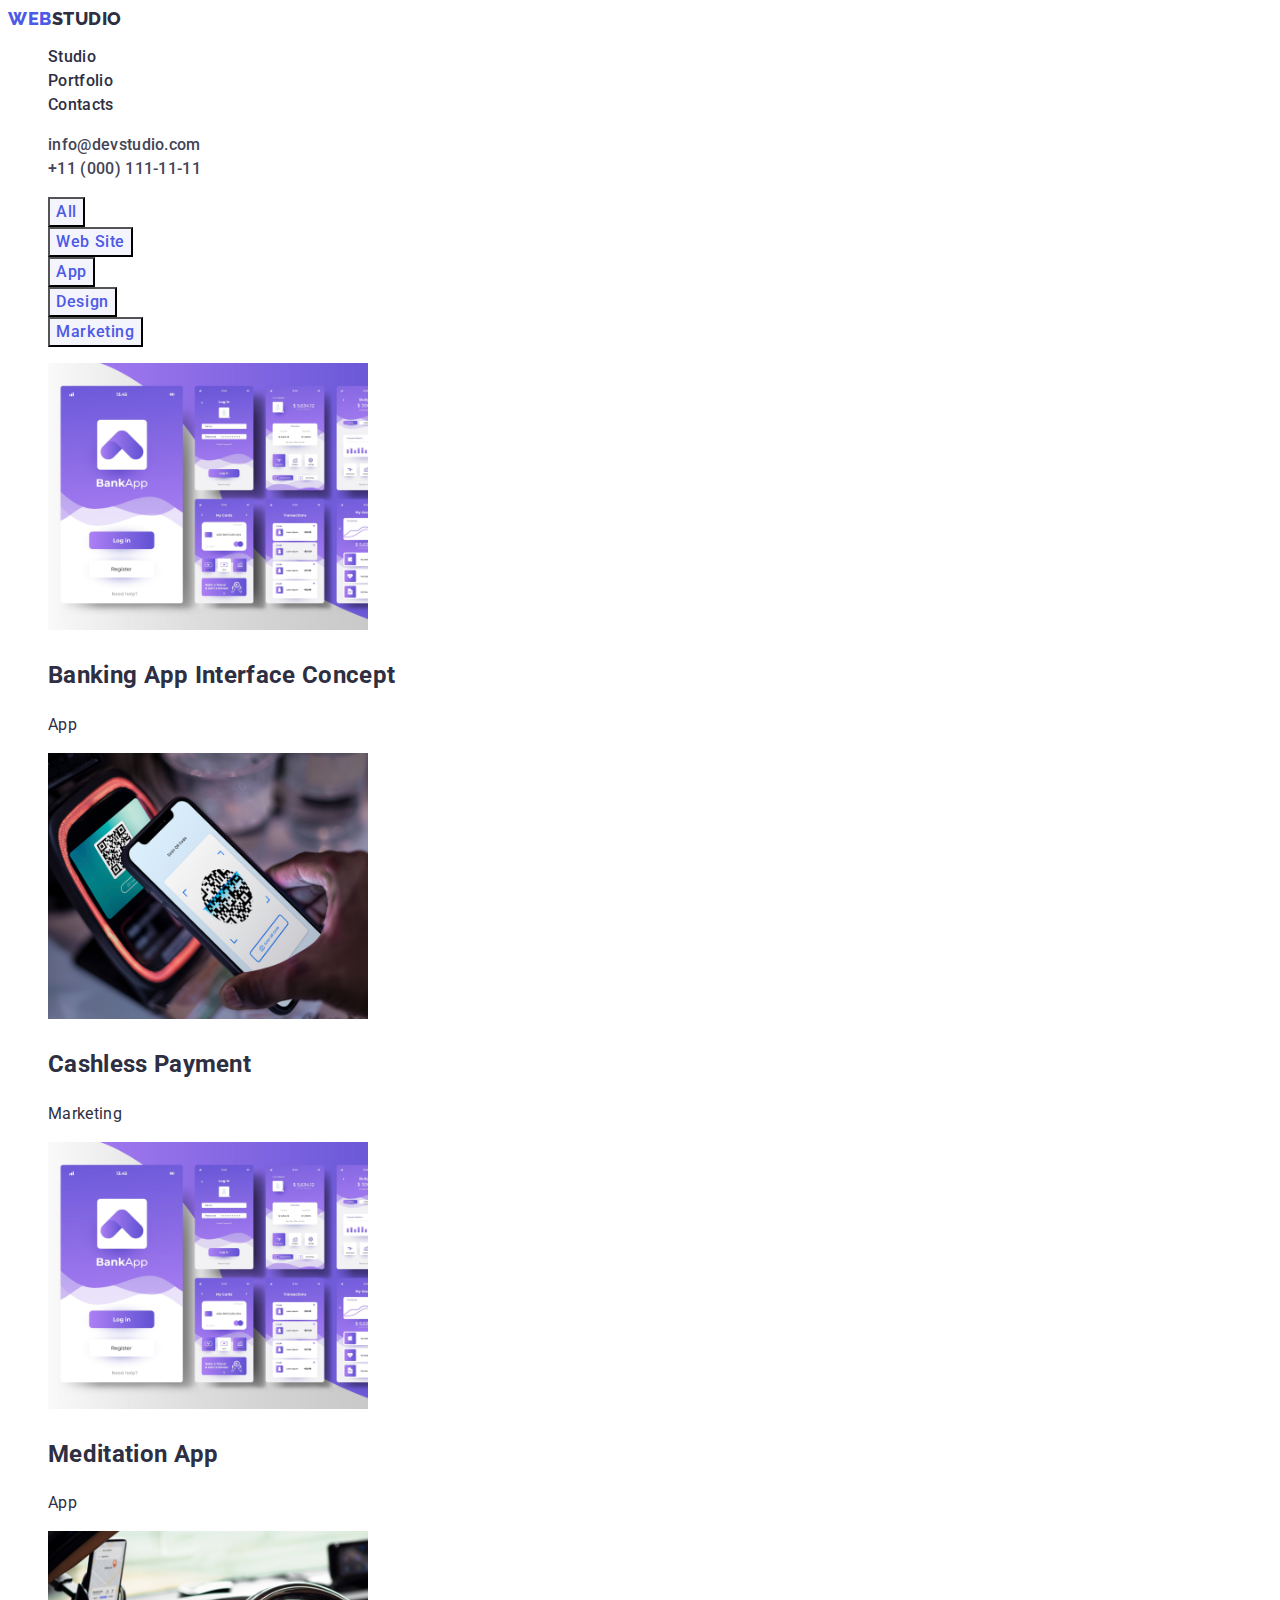
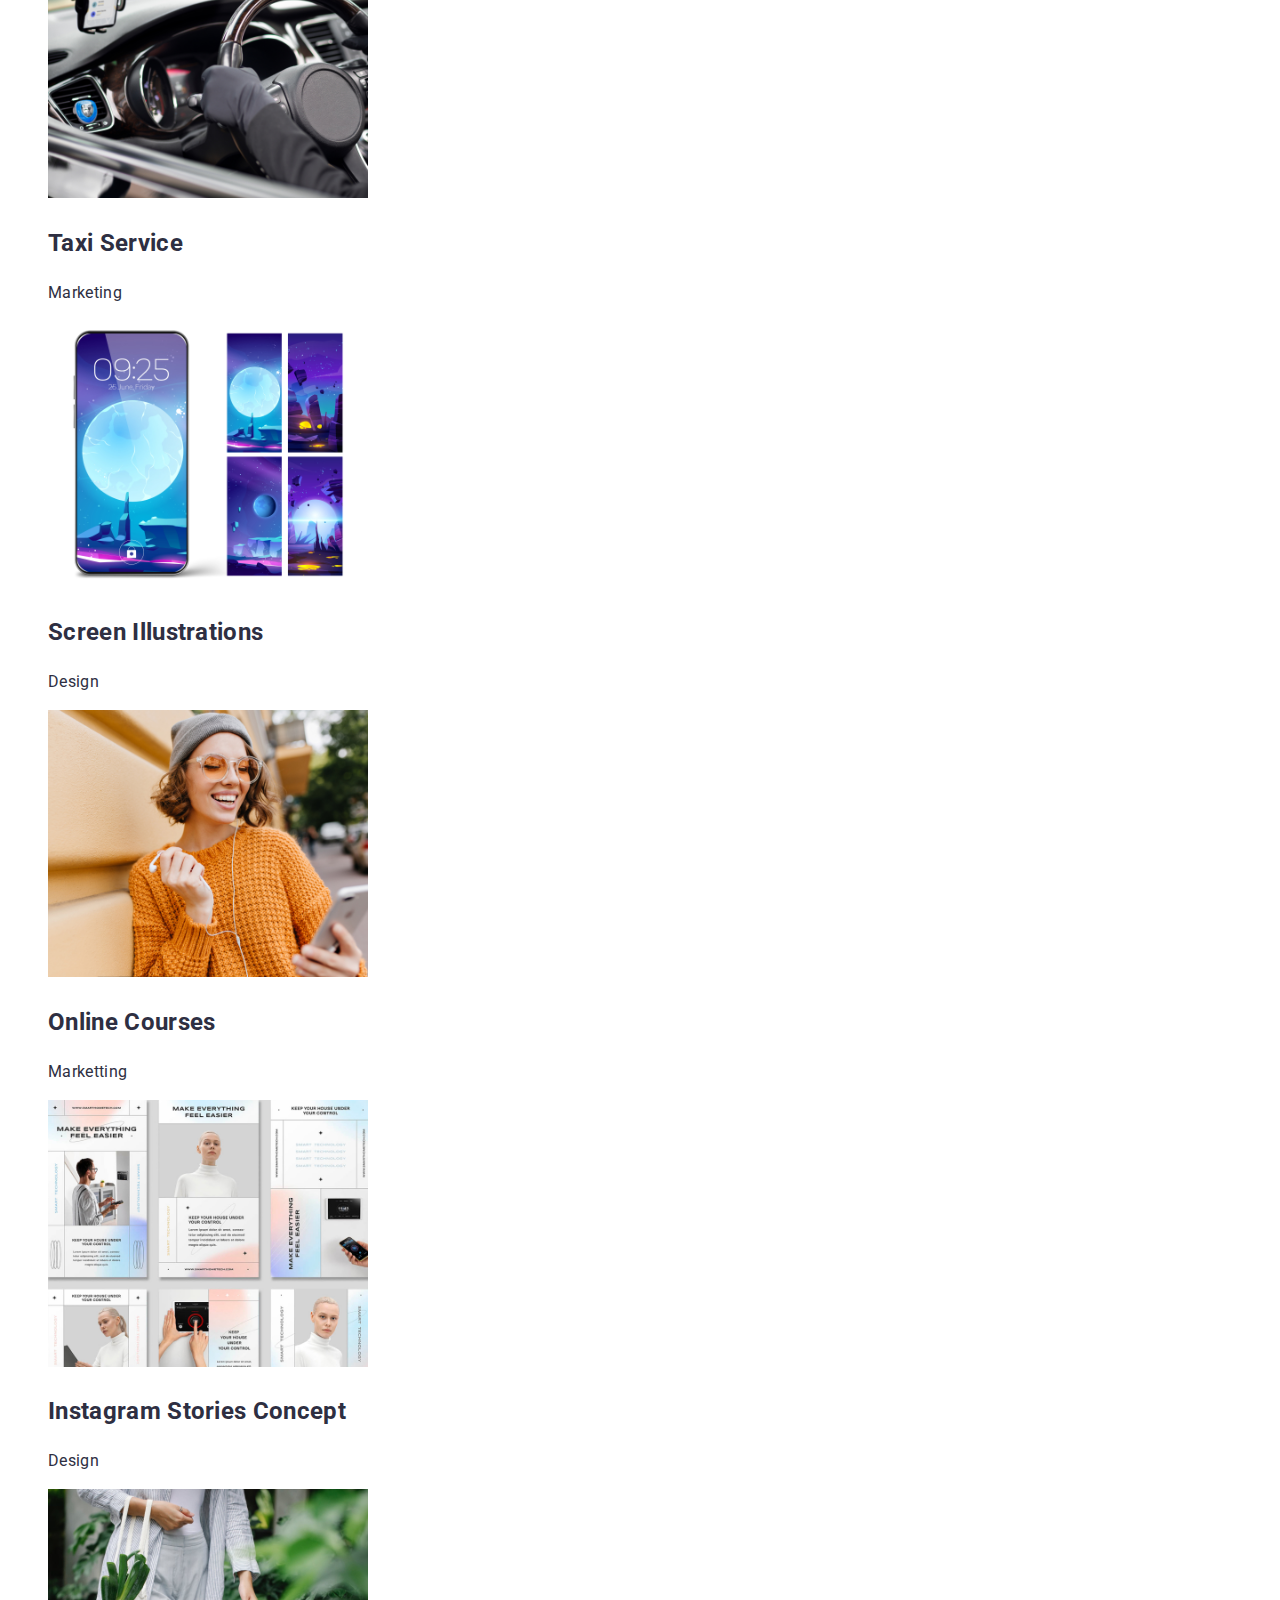
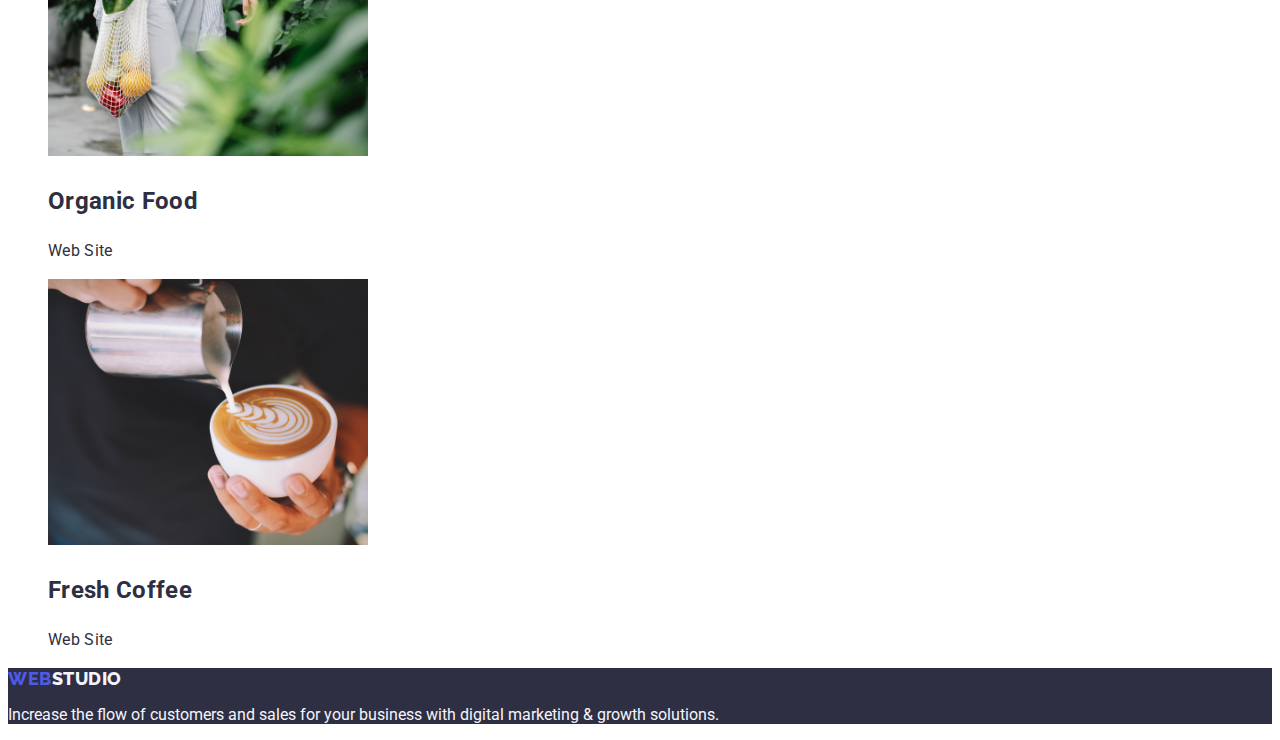
==== portfolio.html @ 6a1bcd20 "release 1.5" ====
<!DOCTYPE html>
<html lang="en">
  <head>
    <meta charset="UTF-8" />
    <meta http-equiv="X-UA-Compatible" content="IE=edge" />
    <meta name="viewport" content="width=device-width, initial-scale=1.0" />
    <title>Document</title>
    <link rel="preconnect" href="https://fonts.googleapis.com" />
    <link rel="preconnect" href="https://fonts.gstatic.com" crossorigin />
    <link
      href="https://fonts.googleapis.com/css2?family=Raleway:wght@400;500;700;800;900&family=Roboto:wght@400;500;700;900&display=swap"
      rel="stylesheet"
    />
    <link rel="stylesheet" href="./css/styles.css" />
    <!-- Header  -->
  </head>
  <body class="page">
    <header class="header">
      <!-- Navigation -->
      <nav>
        <a href="./index.html" class="link"
          >Web<span class="log-span">Studio</span></a
        >
        <ul class="list">
          <li><a href="./index.html" class="link">Studio</a></li>
          <li>
            <a href="./portfolio.html" class="link">Portfolio</a>
          </li>
          <li>
            <a href="" class="link">Contacts</a>
          </li>
        </ul>
      </nav>
      <address class="contacts">
        <ul class="list">
          <li>
            <a href="mailto:info@devstudio.com" class="link"
              >info@devstudio.com</a
            >
          </li>
          <li>
            <a href="tel:+110001111111" class="link">+11 (000) 111-11-11</a>
          </li>
        </ul>
      </address>
    </header>

    <!-- Main  -->

    <main>
      <section>
        <!-- Filters -->
        <h1 hidden>Textarea</h1>
        <ul class="list">
          <li><button type="button">All</button></li>
          <li><button type="button">Web Site</button></li>
          <li><button type="button">App</button></li>
          <li><button type="button">Design</button></li>
          <li><button type="button">Marketing</button></li>
        </ul>

        <!-- Portfolio Project list -->

        <ul class="list">
          <li class="link">
            <img
              src="./images/portfolio(1).jpg"
              alt="Banking app"
              width="320"
            />
            <h2 class="portfolio-title">Banking App Interface Concept</h2>
            <p class="portfolio-description">App</p>
          </li>
          <li class="link">
            <img
              src="./images/portfolio(2).jpg"
              alt="Phone payment"
              width="320"
            />
            <h2 class="portfolio-title">Cashless Payment</h2>
            <p class="portfolio-description">Marketing</p>
          </li>
          <li class="link">
            <img
              src="./images/portfolio(3).jpg"
              alt="Meditation app"
              width="320"
            />
            <h2 class="portfolio-title">Meditation App</h2>
            <p class="portfolio-description">App</p>
          </li>
          <li class="link">
            <img
              src="./images/portfolio(4).jpg"
              alt="Man work on Taxi"
              width="320"
            />
            <h2 class="portfolio-title">Taxi Service</h2>
            <p class="portfolio-description">Marketing</p>
          </li>
          <li class="link">
            <img
              src="./images/portfolio(5).jpg"
              alt="Screen Illustrations"
              width="320"
            />
            <h2 class="portfolio-title">Screen Illustrations</h2>
            <p class="portfolio-description">Design</p>
          </li>
          <li class="link">
            <img
              src="./images/portfolio(6).jpg"
              alt="Short haired lady standing with phone"
              width="320"
            />
            <h2 class="portfolio-title">Online Courses</h2>
            <p class="portfolio-description">Marketting</p>
          </li>
          <li class="link">
            <img
              src="./images/portfolio(7).jpg"
              alt="Design of Instagram posts"
              width="320"
            />
            <h2 class="portfolio-title">Instagram Stories Concept</h2>
            <p class="portfolio-description">Design</p>
          </li>
          <li class="link">
            <img
              src="./images/portfolio(8).jpg"
              alt="Women with fruits and vegetables"
              width="320"
            />
            <h2 class="portfolio-title">Organic Food</h2>
            <p class="portfolio-description">Web Site</p>
          </li>
          <li class="link">
            <img
              src="./images/portfolio(9).jpg"
              alt="Cute painting on coffe"
              width="320"
            />
            <h2 class="portfolio-title">Fresh Coffee</h2>
            <p class="portfolio-description">Web Site</p>
          </li>
        </ul>
      </section>
    </main>
    <!-- Footer  -->

    <footer class="footer">
      <a href="./index.html" class="link"
        >Web<span class="log-span">Studio</span></a
      >
      <p class="footer description">
        Increase the flow of customers and sales for your business with digital
        marketing & growth solutions.
      </p>
    </footer>
  </body>
</html>
---- css/styles.css ----
.page {
  font-family: "Roboto", sans-serif;
  color: #434455;
  background-color: #ffffff;
}

/* Logotype */
.header nav > a {
  font-family: "Raleway", sans-serif;
  font-style: normal;
  font-weight: 800;
  font-size: 18px;
  line-height: 1.17;
  letter-spacing: 0.03em;
  text-transform: uppercase;
  color: #4d5ae5;
}
.header nav > a > span {
  color: #2e2f42;
}

.link {
  text-decoration: none;
  font-weight: 500;
  font-size: 16px;
  line-height: 1.5;
  letter-spacing: 0.02em;
  color: #2e2f42;
}

.link:hover {
  color: #404bbf;
}
.link:focus {
  color: #404bbf;
}
.list {
  list-style: none;
}

.contacts {
  font-style: normal;
}
.contacts ul li a {
  color: #434455;
}
/* Section 1 */
.section-one {
  background-color: #2e2f42;
}
.header-one {
  font-size: 56px;
  line-height: 1.07;
  text-align: center;
  letter-spacing: 0.02em;
  color: #ffffff;
}
.butt {
  background-color: #4d5ae5;
  font-family: "Roboto", sans-serif;
  font-weight: 500;
  font-size: 16px;
  line-height: 1.5;
  letter-spacing: 0.04em;
  color: #ffffff;
  cursor: pointer;
}
.butt:hover {
  background-color: #404bbf;
}
.butt:focus {
  background-color: #404bbf;
}
/* Section 2 */
.title-list {
}
.title-item {
  font-weight: 500;
  font-size: 20px;
  line-height: 1.2;
  letter-spacing: 0.02em;
  color: #2e2f42;
}
.list-item {
}
.item-text {
  line-height: 1.5;
  letter-spacing: 0.02em;
}
/* Section 3 */
.title {
  font-size: 36px;
  line-height: 1.11;
  text-align: center;
  letter-spacing: 0.02em;
  text-transform: capitalize;
  color: #2e2f42;
}
/* Section 4 */
.teammates {
  background-color: #f4f4fd;
}
.team-list {
  background-color: #ffffff;
}
/* Portfolio */
.project-title {
  font-family: "Roboto" sans-serif;
  font-style: normal;
  font-weight: 500;
  font-size: 20px;
  line-height: 1.2;
}
.portfolio-description {
  font-family: "Roboto" sans-serif;
  font-style: normal;
  font-weight: 400;
  font-size: 16px;
  line-height: 1.5;
  letter-spacing: 0.02em;
}
/* Footer */
.footer {
  background-color: #2e2f42;
}
.footer a {
  font-family: "Raleway", sans-serif;
  font-style: normal;
  font-weight: 800;
  font-size: 18px;
  line-height: 1.17;
  letter-spacing: 0.03em;
  text-transform: uppercase;
  color: #4d5ae5;
}
.footer span {
  color: #f4f4fd;
}
.footer p {
  color: #f4f4fd;
}
.footer-decription {
  line-height: 1.5;
  letter-spacing: 0.02em;
}
.list button {
  font-family: "Roboto", sans-serif;
  font-weight: 500;
  font-size: 16px;
  line-height: 1.5;
  letter-spacing: 0.04em;
  color: #4d5ae5;
  background-color: #f4f4fd;
}
.button {
}
.list button:hover {
  color: #ffffff;
  background-color: #404bbf;
}
.list button:focus {
  color: #ffffff;
  background-color: #404bbf;
  cursor: pointer;
}
:root {
  font-family: "Roboto", sans-serif;
}
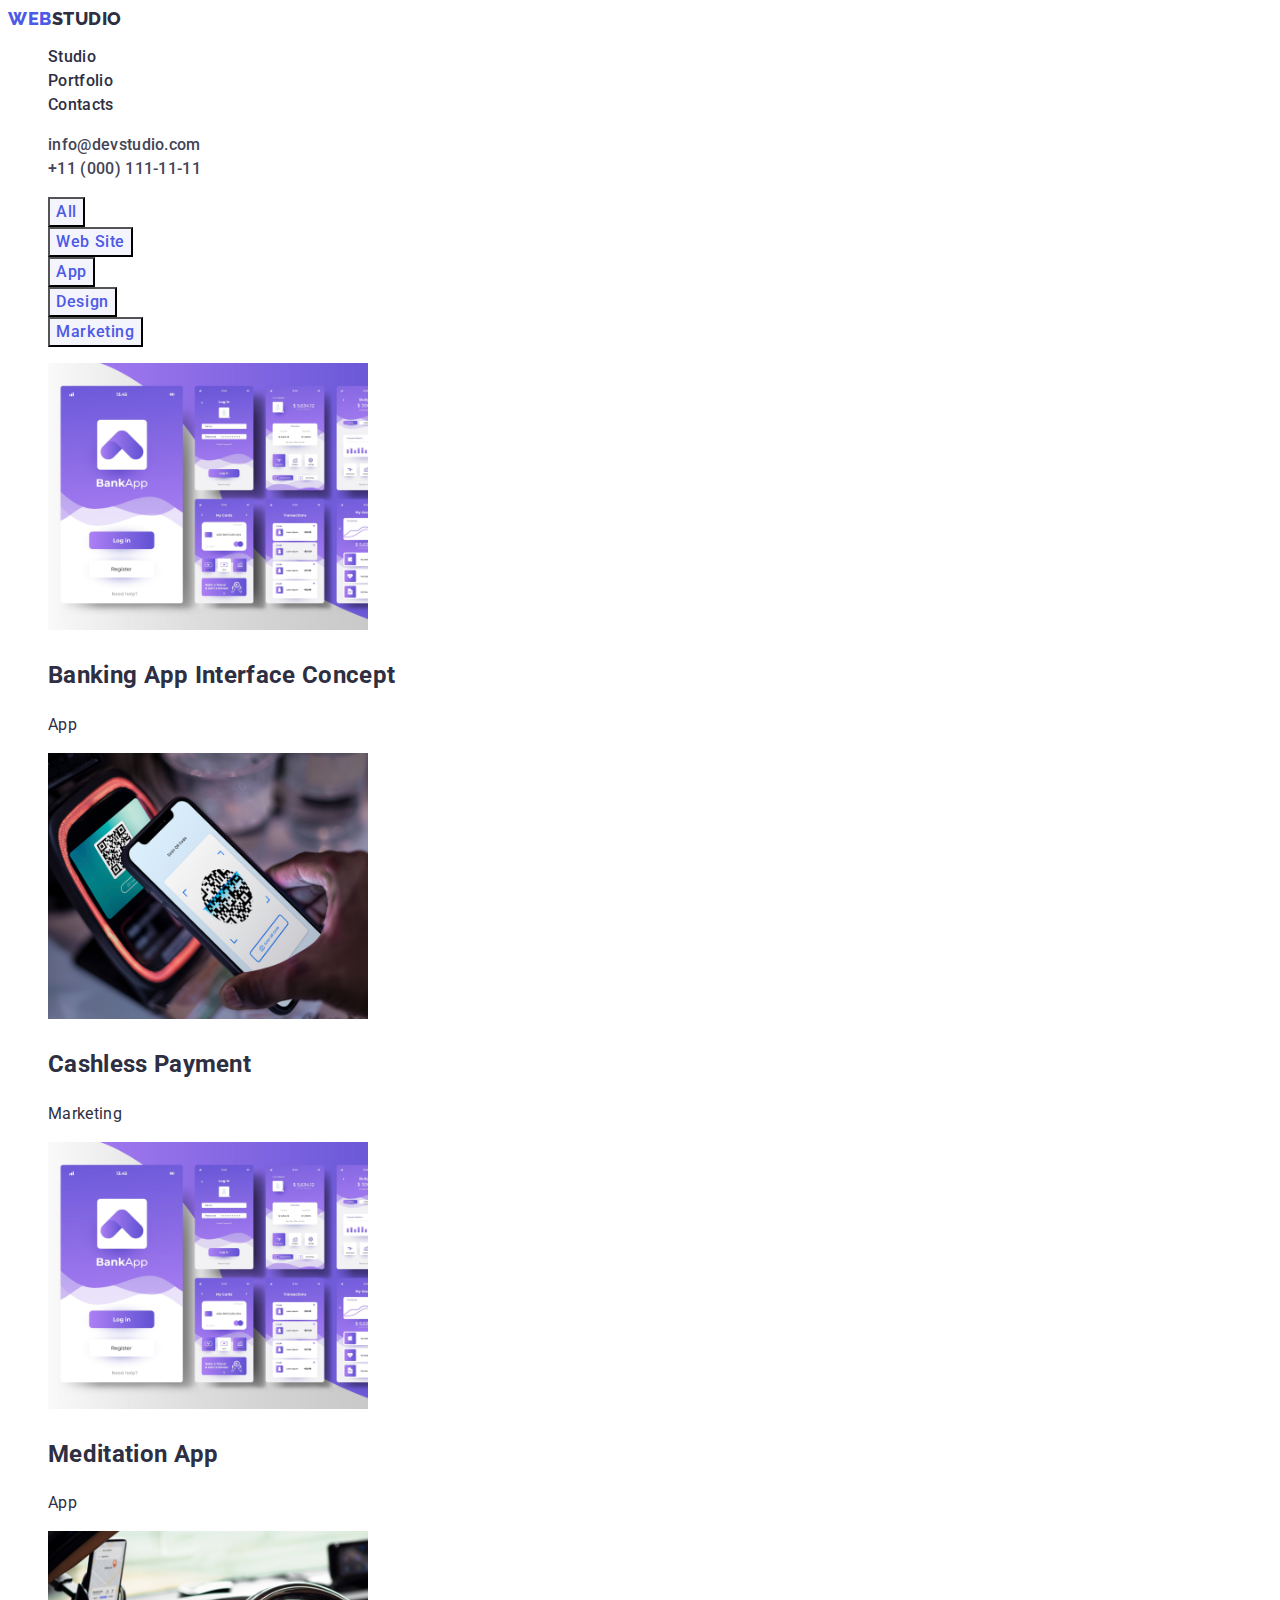
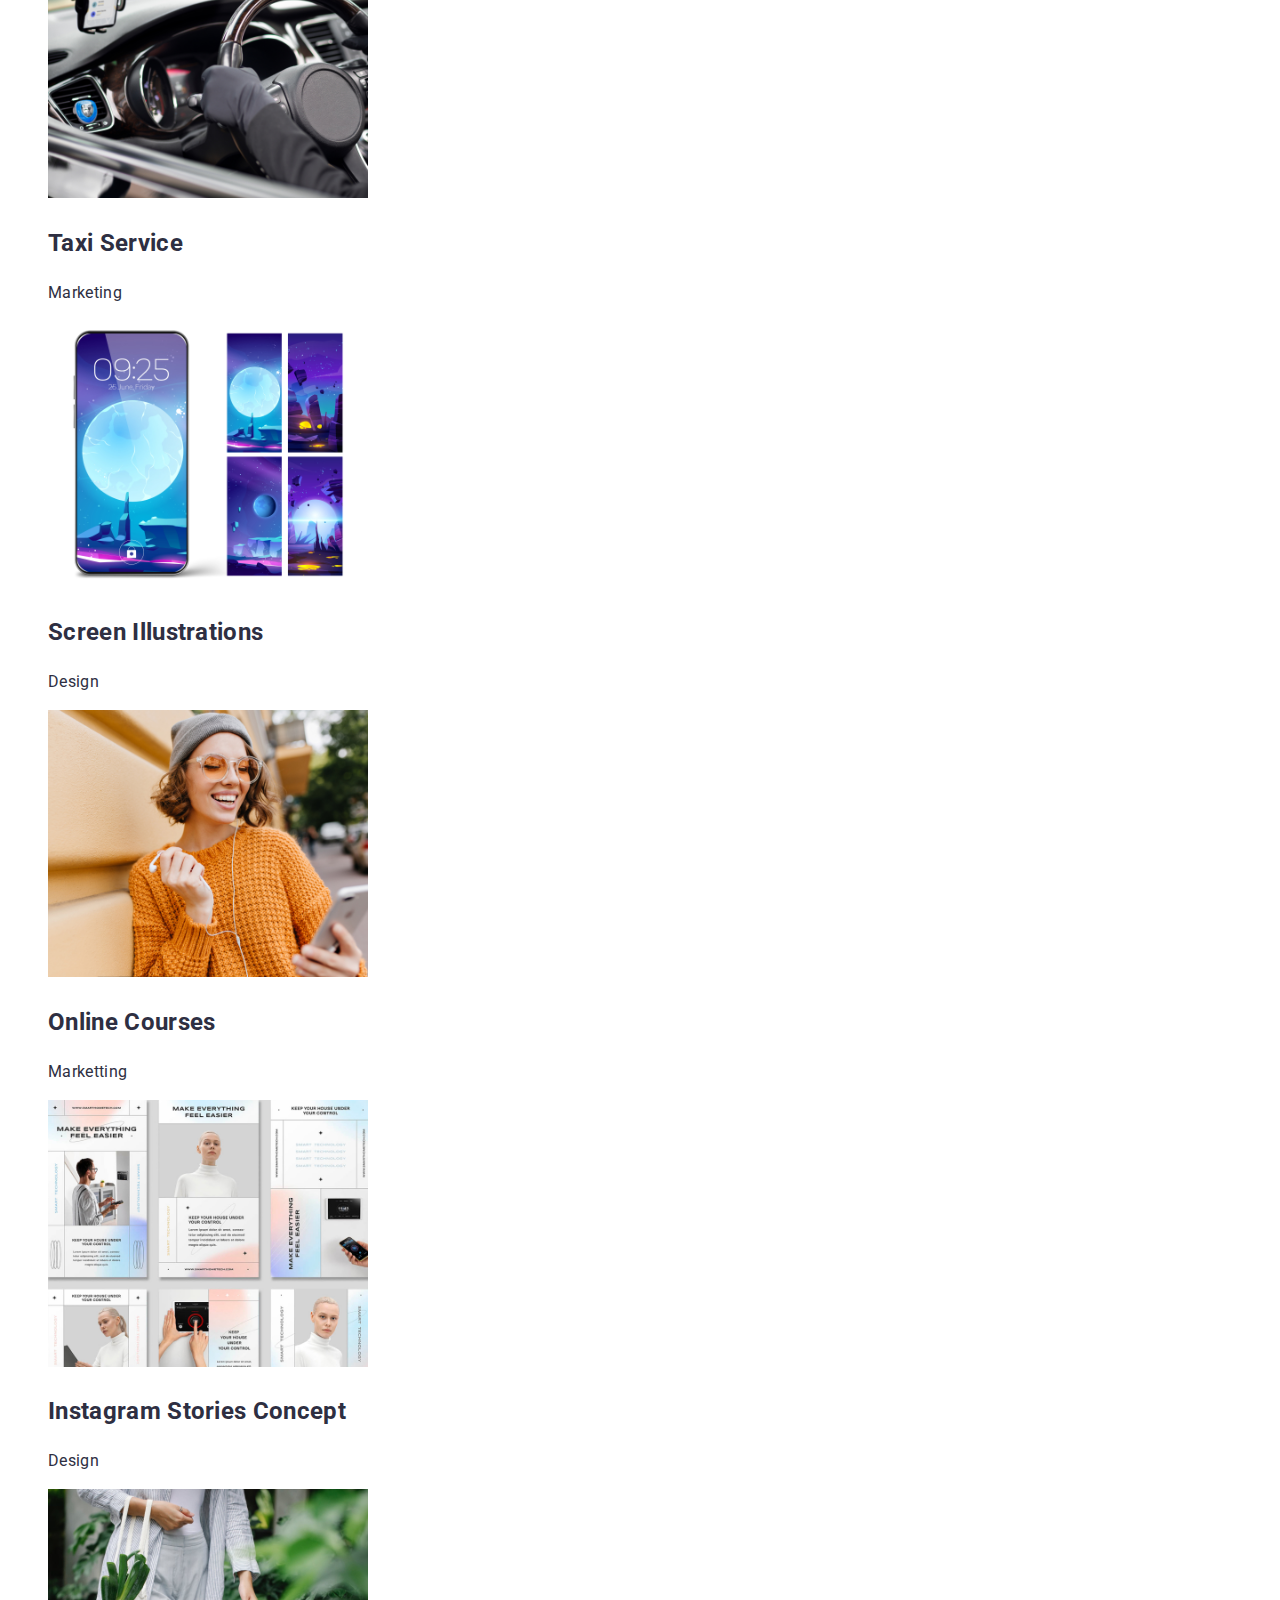
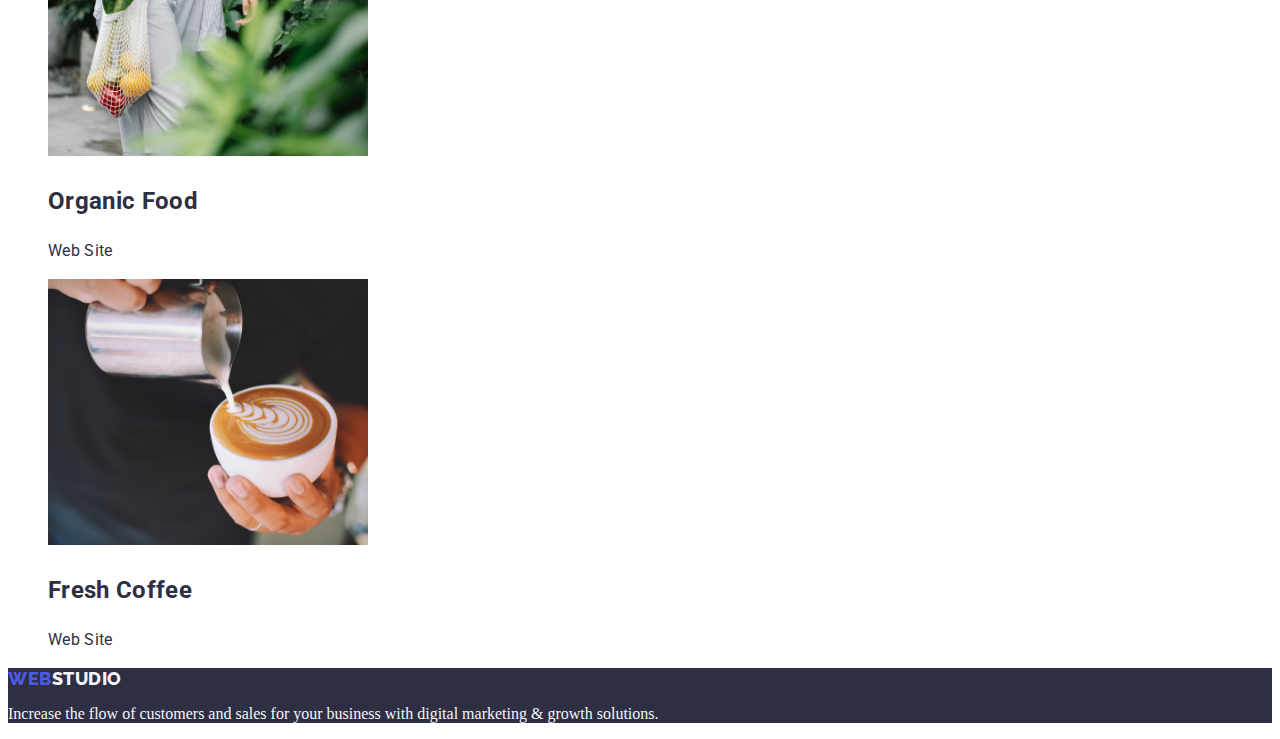
==== commit 71e5b09c: "release 1.7" ====
--- a/portfolio.html
+++ b/portfolio.html
@@ -52,11 +52,13 @@
         <!-- Filters -->
         <h1 hidden>Textarea</h1>
         <ul class="list">
-          <li><button type="button">All</button></li>
-          <li><button type="button">Web Site</button></li>
-          <li><button type="button">App</button></li>
-          <li><button type="button">Design</button></li>
-          <li><button type="button">Marketing</button></li>
+          <li><button type="button" class="filter-button">All</button></li>
+          <li><button type="button" class="filter-button">Web Site</button></li>
+          <li><button type="button" class="filter-button">App</button></li>
+          <li><button type="button" class="filter-button">Design</button></li>
+          <li>
+            <button type="button" class="filter-button">Marketing</button>
+          </li>
         </ul>
 
         <!-- Portfolio Project list -->
--- a/css/styles.css
+++ b/css/styles.css
@@ -1,4 +1,4 @@
-.page {
+.page:root {
   font-family: "Roboto", sans-serif;
   color: #434455;
   background-color: #ffffff;
@@ -20,6 +20,7 @@
 }
 
 .link {
+  font-family: "Roboto", sans-serif;
   text-decoration: none;
   font-weight: 500;
   font-size: 16px;
@@ -43,6 +44,12 @@
 }
 .contacts ul li a {
   color: #434455;
+  font-family: "Roboto", sans-serif;
+  font-style: normal;
+  font-weight: 500;
+  font-size: 16px;
+  line-height: 1.5;
+  letter-spacing: 0.02em;
 }
 /* Section 1 */
 .section-one {
@@ -75,6 +82,7 @@
 .title-list {
 }
 .title-item {
+  font-family: "Roboto", sans-serif;
   font-weight: 500;
   font-size: 20px;
   line-height: 1.2;
@@ -84,6 +92,7 @@
 .list-item {
 }
 .item-text {
+  font-family: "Roboto", sans-serif;
   line-height: 1.5;
   letter-spacing: 0.02em;
 }
@@ -152,7 +161,14 @@
   color: #4d5ae5;
   background-color: #f4f4fd;
 }
-.button {
+.filter-button {
+  font-family: "Roboto", sans-serif;
+  font-weight: 500;
+  font-size: 16px;
+  line-height: 1.5;
+  letter-spacing: 0.04em;
+  color: #4d5ae5;
+  background-color: #f4f4fd;
 }
 .list button:hover {
   color: #ffffff;
@@ -163,6 +179,6 @@
   background-color: #404bbf;
   cursor: pointer;
 }
-:root {
+/* :root {
   font-family: "Roboto", sans-serif;
-}
+} */
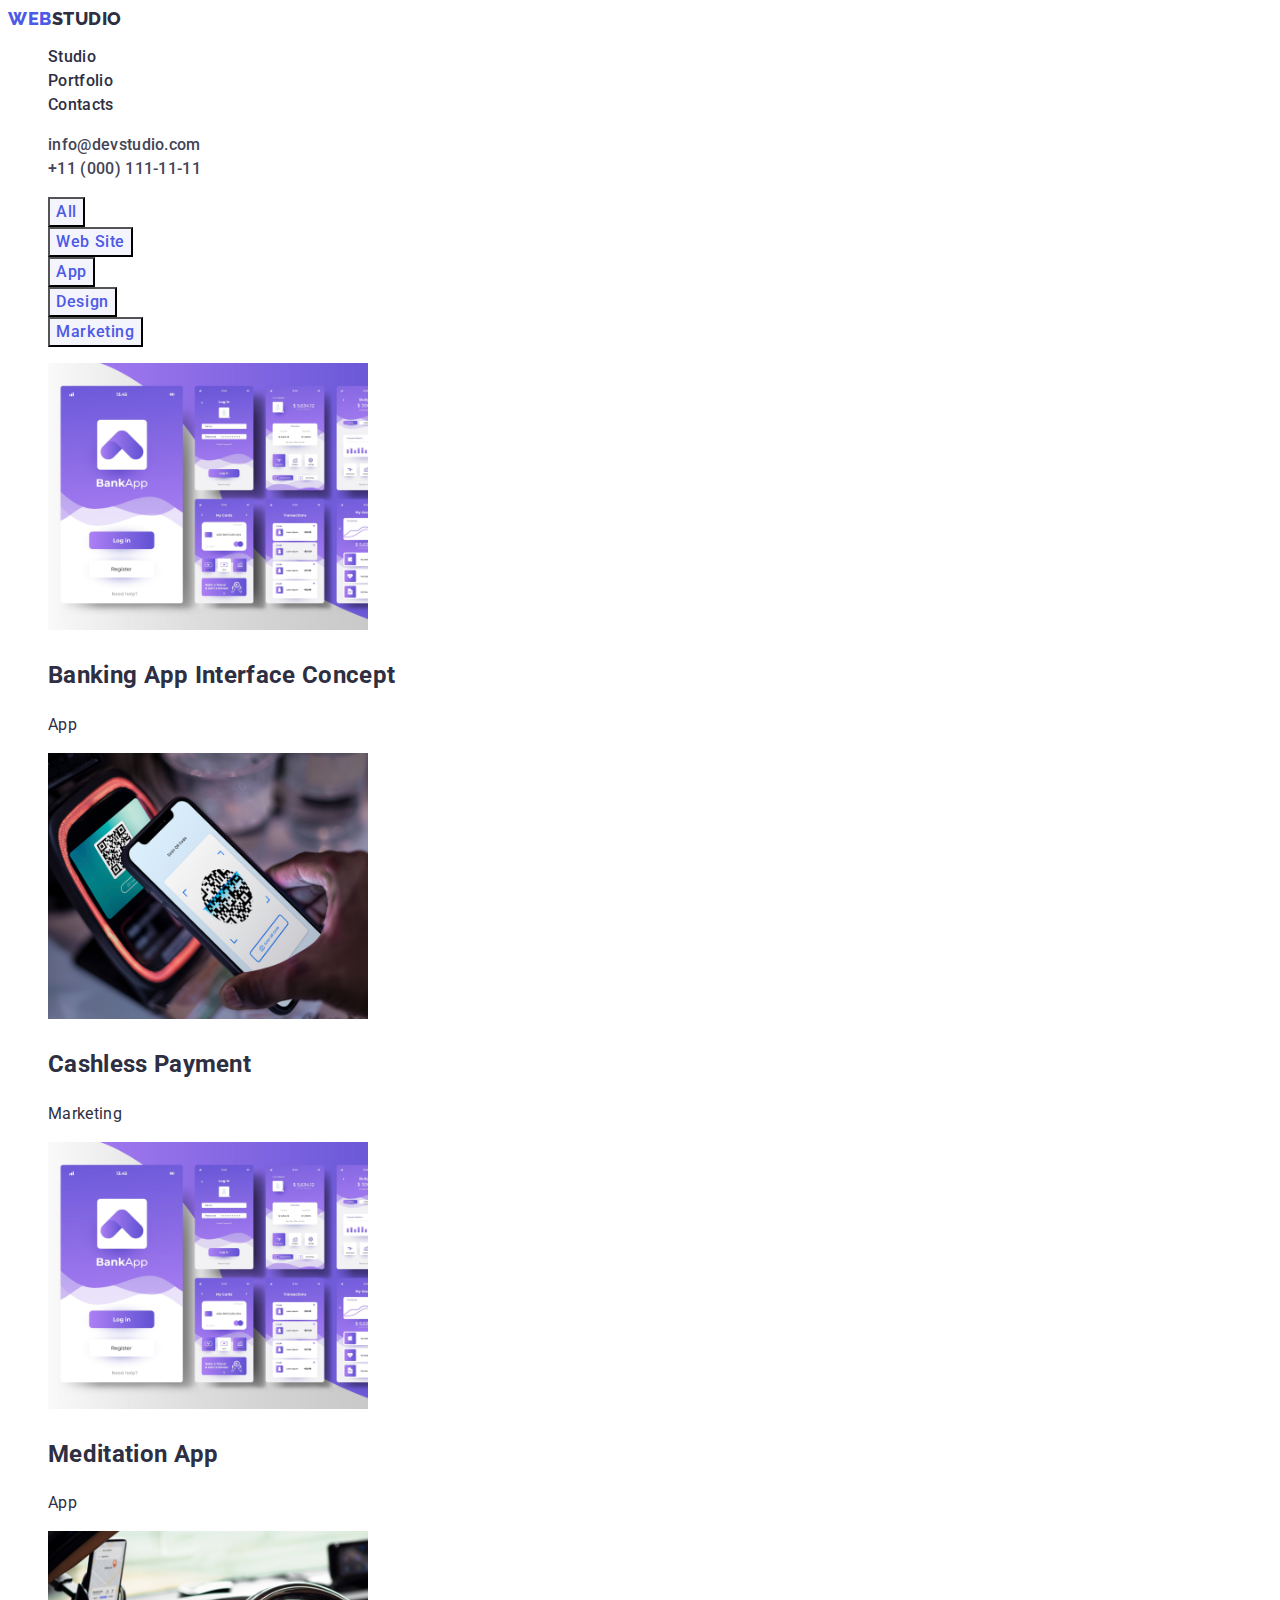
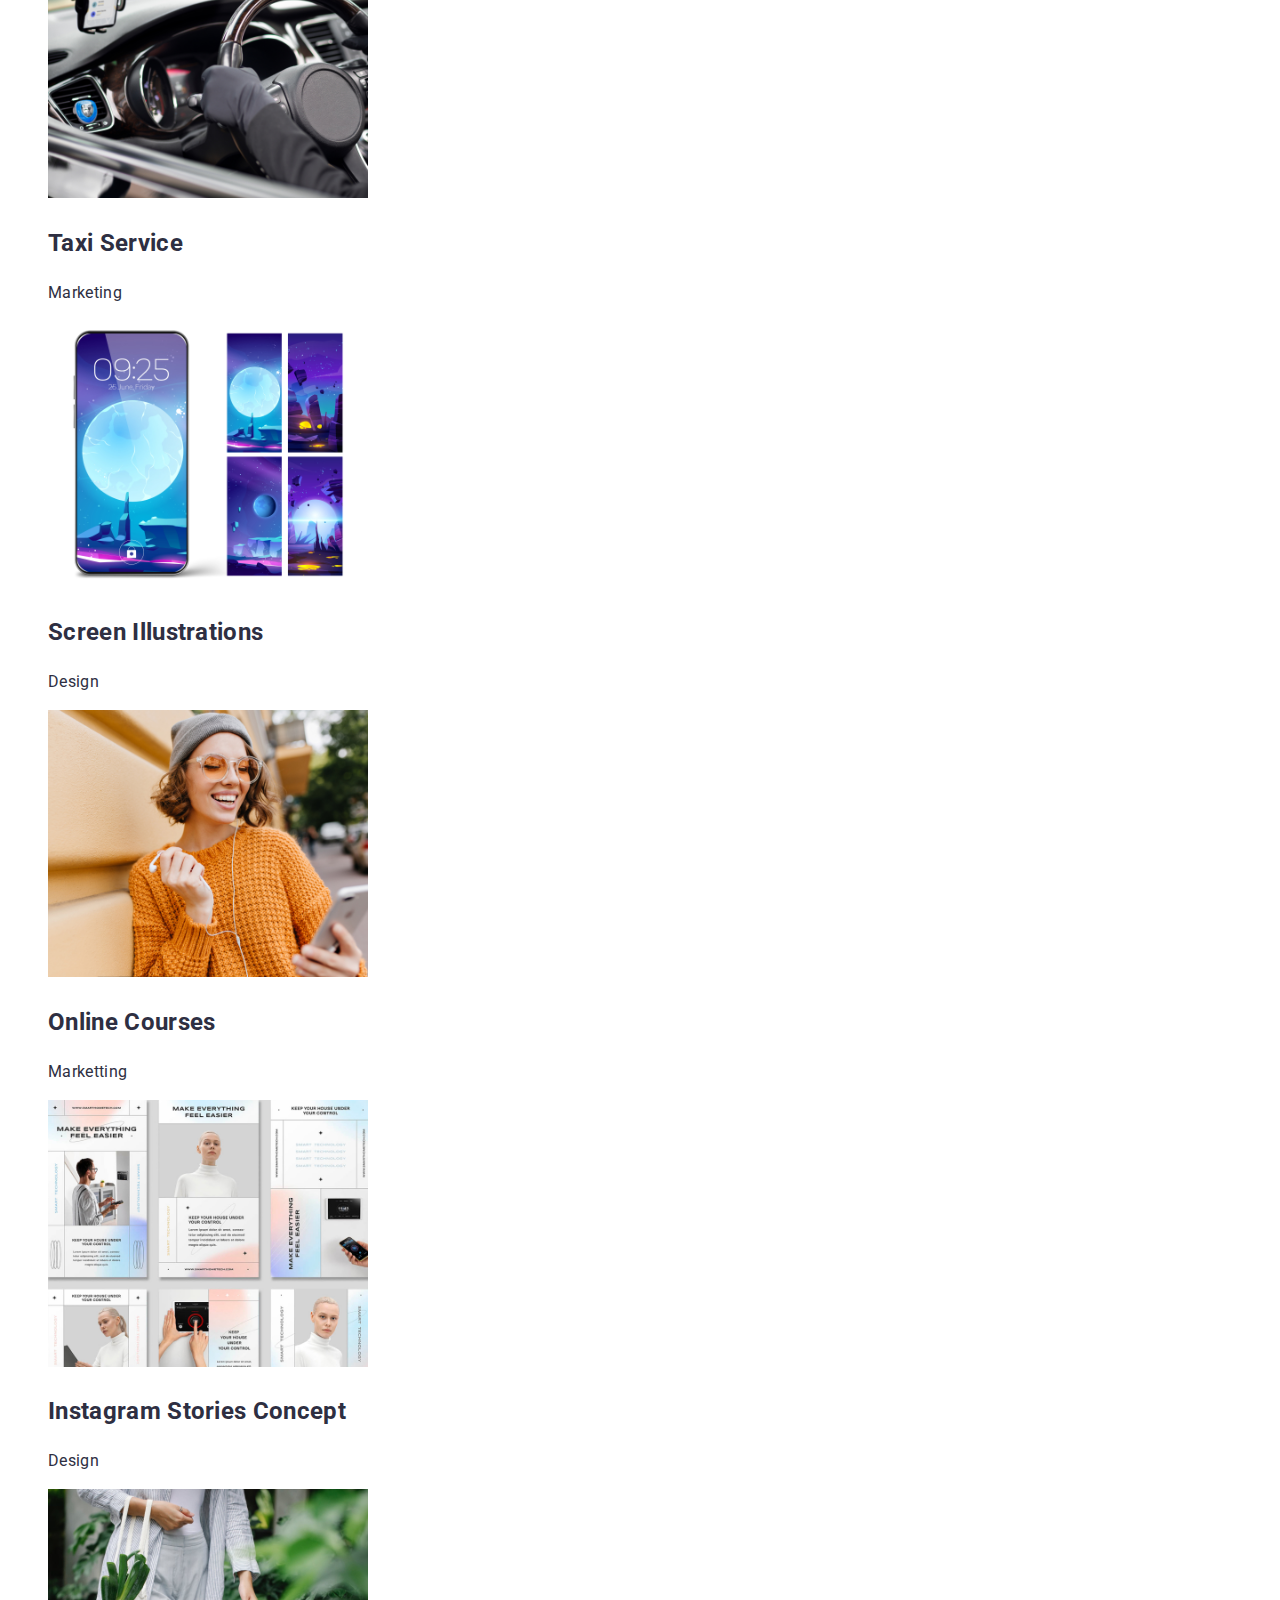
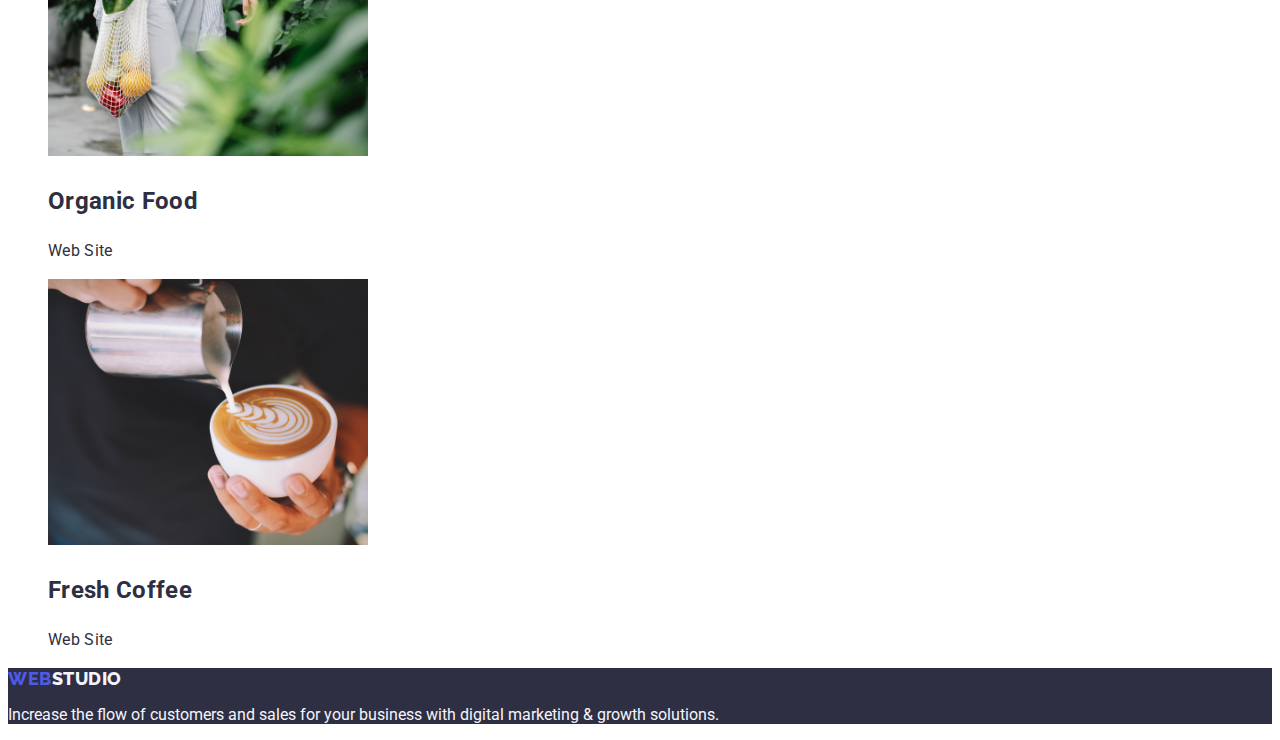
==== commit 009645b5: "release 1.7" ====
--- a/portfolio.html
+++ b/portfolio.html
@@ -64,14 +64,16 @@
         <!-- Portfolio Project list -->
 
         <ul class="list">
-          <li class="link">
-            <img
-              src="./images/portfolio(1).jpg"
-              alt="Banking app"
-              width="320"
-            />
-            <h2 class="portfolio-title">Banking App Interface Concept</h2>
-            <p class="portfolio-description">App</p>
+          <li>
+            <a class="link">
+              <img
+                src="./images/portfolio(1).jpg"
+                alt="Banking app"
+                width="320"
+              />
+              <h2 class="portfolio-title">Banking App Interface Concept</h2>
+              <p class="portfolio-description">App</p></a
+            >
           </li>
           <li class="link">
             <img
--- a/css/styles.css
+++ b/css/styles.css
@@ -1,3 +1,8 @@
+.page {
+  font-family: "Roboto", sans-serif;
+  color: #434455;
+  background-color: #ffffff;
+}
 .page:root {
   font-family: "Roboto", sans-serif;
   color: #434455;
@@ -95,6 +100,7 @@
   font-family: "Roboto", sans-serif;
   line-height: 1.5;
   letter-spacing: 0.02em;
+  color: #434455;
 }
 /* Section 3 */
 .title {
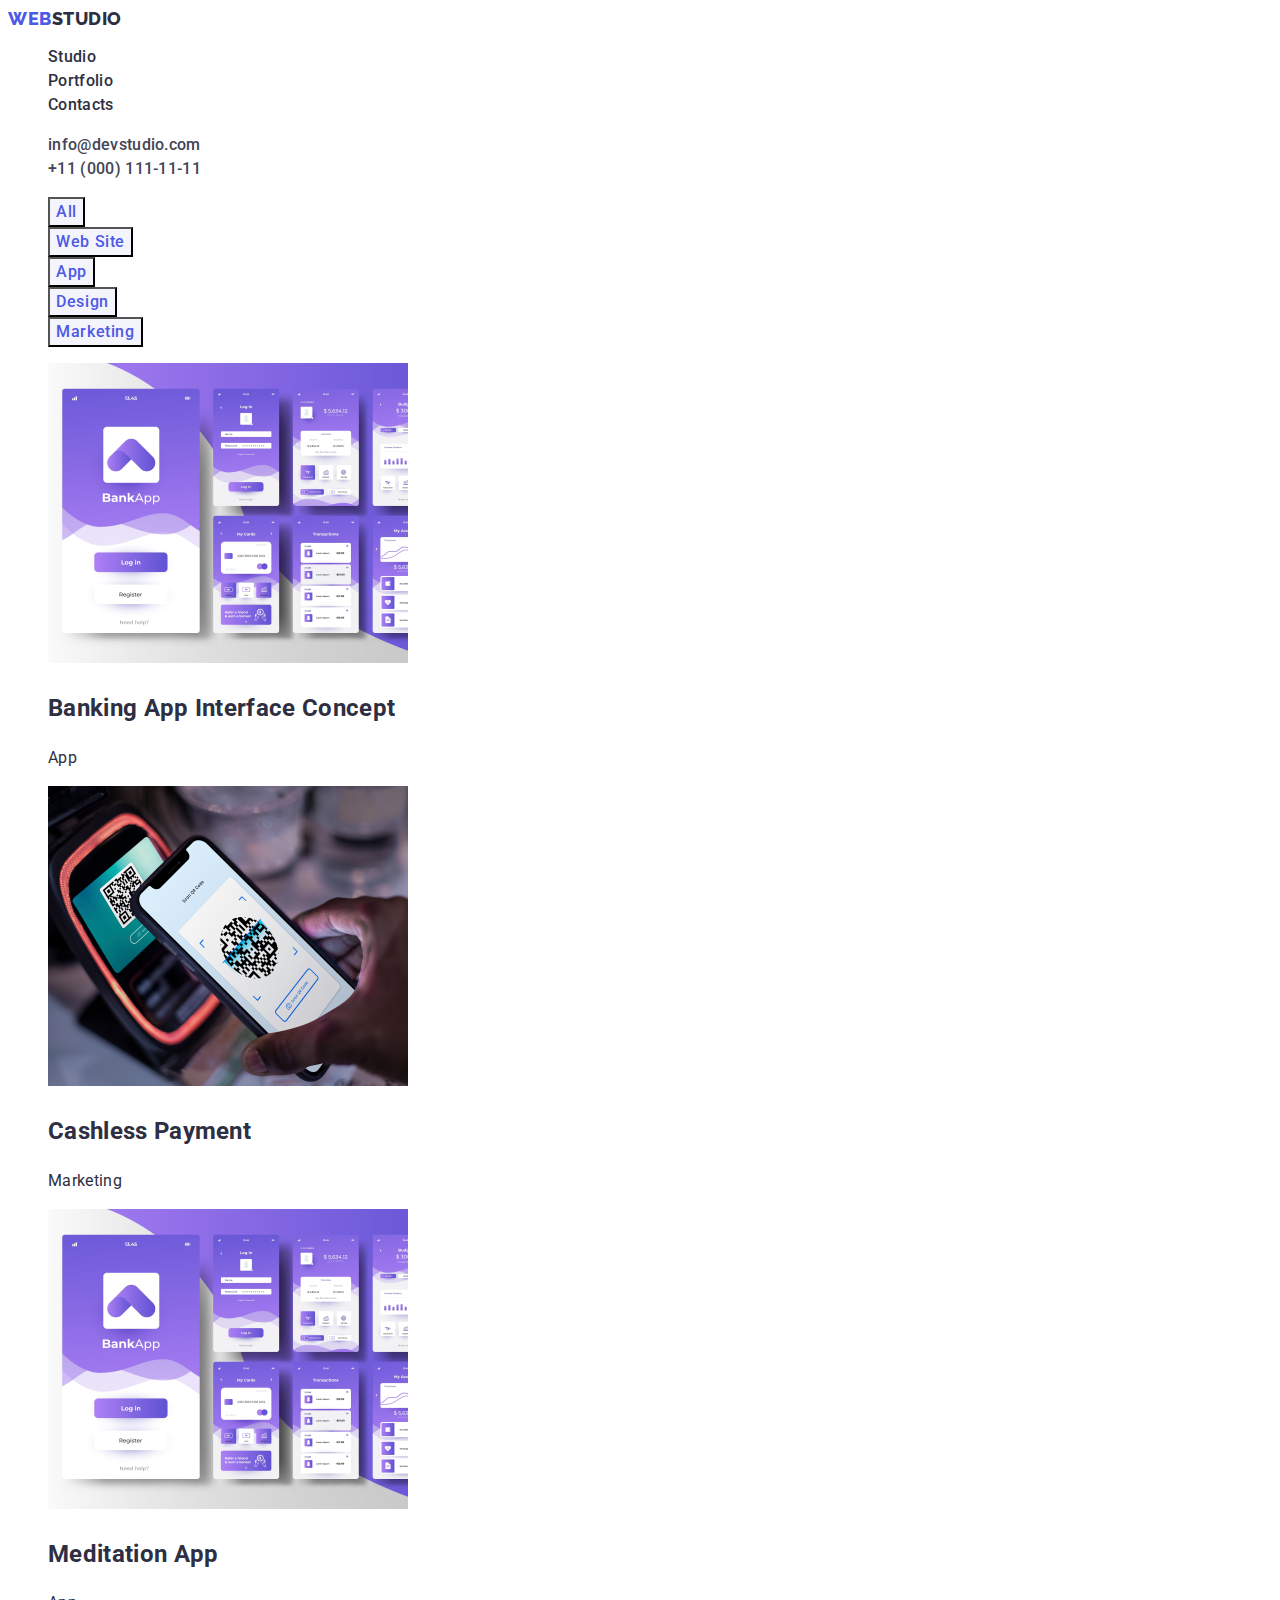
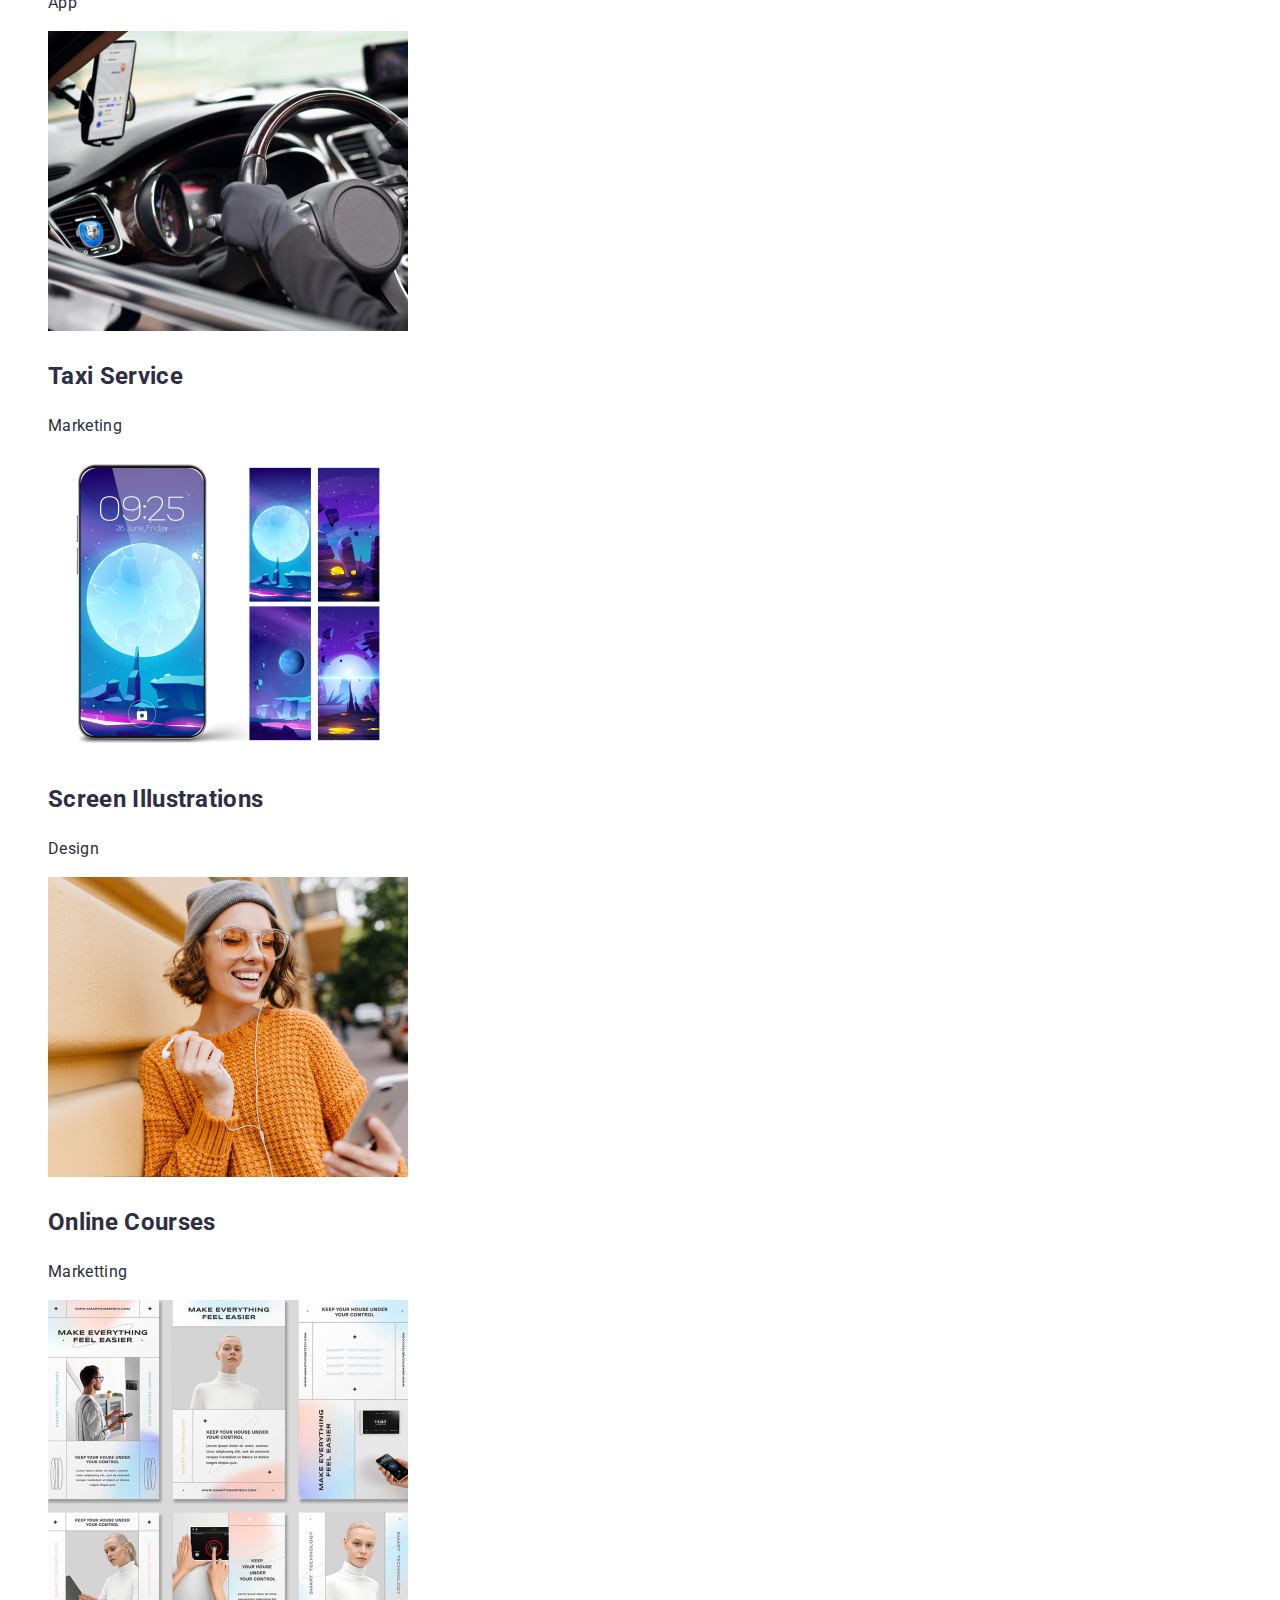
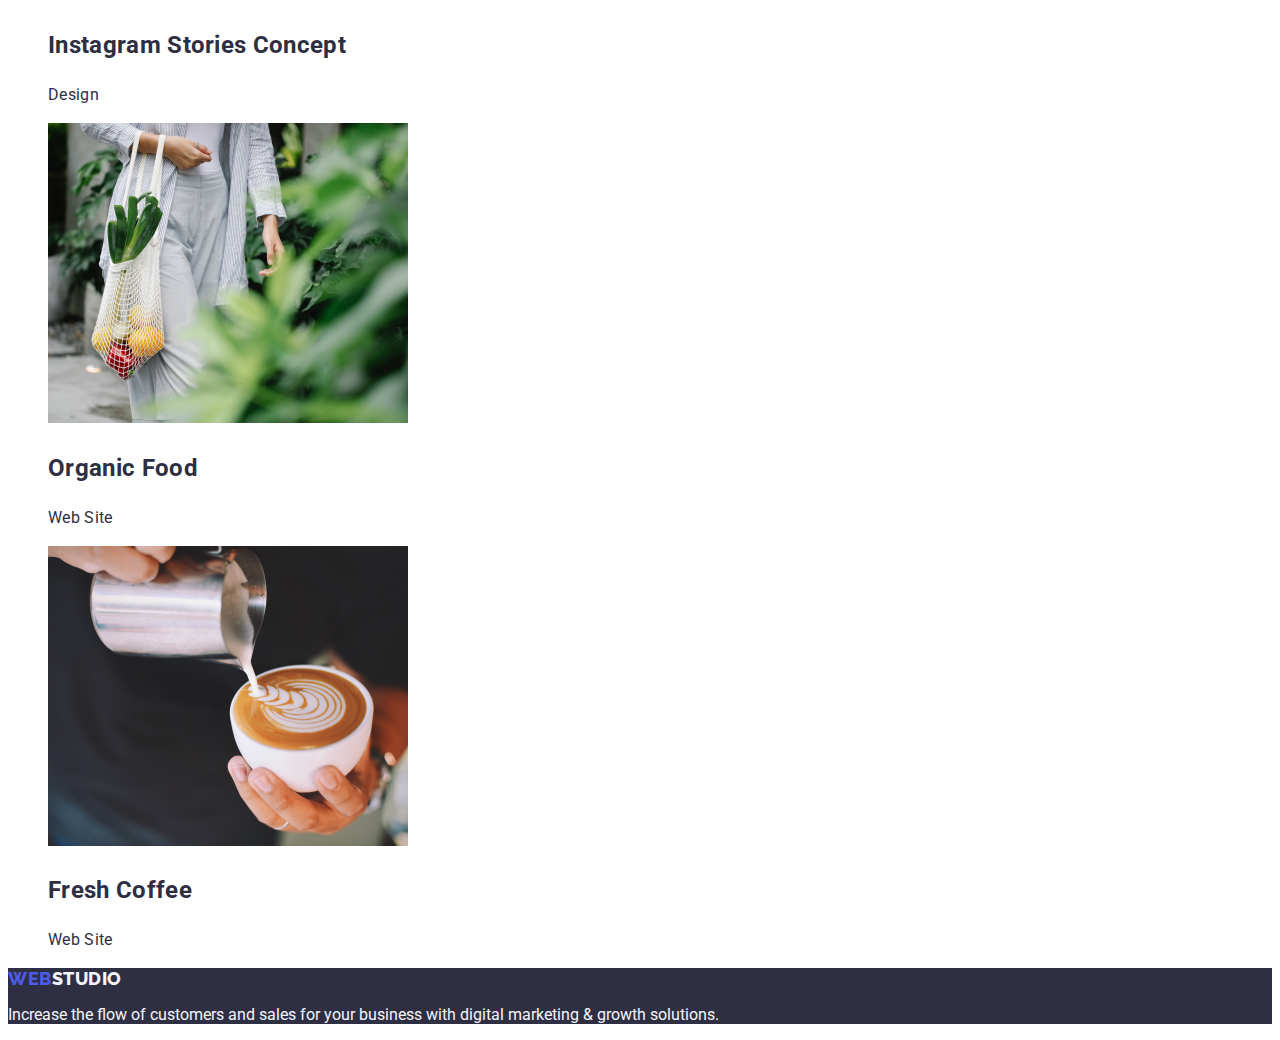
==== commit 8731a9ec: "release 1.9" ====
--- a/portfolio.html
+++ b/portfolio.html
@@ -67,85 +67,101 @@
           <li>
             <a class="link">
               <img
-                src="./images/portfolio(1).jpg"
+                src="./images/portfolio1.jpg"
                 alt="Banking app"
-                width="320"
+                width="360"
               />
               <h2 class="portfolio-title">Banking App Interface Concept</h2>
               <p class="portfolio-description">App</p></a
             >
           </li>
-          <li class="link">
-            <img
-              src="./images/portfolio(2).jpg"
-              alt="Phone payment"
-              width="320"
-            />
-            <h2 class="portfolio-title">Cashless Payment</h2>
-            <p class="portfolio-description">Marketing</p>
+          <li>
+            <a class="link">
+              <img
+                src="./images/portfolio2.jpg"
+                alt="Phone payment"
+                width="360"
+              />
+              <h2 class="portfolio-title">Cashless Payment</h2>
+              <p class="portfolio-description">Marketing</p></a
+            >
           </li>
-          <li class="link">
-            <img
-              src="./images/portfolio(3).jpg"
-              alt="Meditation app"
-              width="320"
-            />
-            <h2 class="portfolio-title">Meditation App</h2>
-            <p class="portfolio-description">App</p>
+          <li>
+            <a class="link">
+              <img
+                src="./images/portfolio3.jpg"
+                alt="Meditation app"
+                width="360"
+              />
+              <h2 class="portfolio-title">Meditation App</h2>
+              <p class="portfolio-description">App</p></a
+            >
           </li>
-          <li class="link">
-            <img
-              src="./images/portfolio(4).jpg"
-              alt="Man work on Taxi"
-              width="320"
-            />
-            <h2 class="portfolio-title">Taxi Service</h2>
-            <p class="portfolio-description">Marketing</p>
+          <li>
+            <a class="link">
+              <img
+                src="./images/portfolio4.jpg"
+                alt="Man work on Taxi"
+                width="360"
+              />
+              <h2 class="portfolio-title">Taxi Service</h2>
+              <p class="portfolio-description">Marketing</p></a
+            >
           </li>
-          <li class="link">
-            <img
-              src="./images/portfolio(5).jpg"
-              alt="Screen Illustrations"
-              width="320"
-            />
-            <h2 class="portfolio-title">Screen Illustrations</h2>
-            <p class="portfolio-description">Design</p>
+          <li>
+            <a class="link">
+              <img
+                src="./images/portfolio5.jpg"
+                alt="Screen Illustrations"
+                width="360"
+              />
+              <h2 class="portfolio-title">Screen Illustrations</h2>
+              <p class="portfolio-description">Design</p></a
+            >
           </li>
-          <li class="link">
-            <img
-              src="./images/portfolio(6).jpg"
-              alt="Short haired lady standing with phone"
-              width="320"
-            />
-            <h2 class="portfolio-title">Online Courses</h2>
-            <p class="portfolio-description">Marketting</p>
+          <li>
+            <a href="" class="link"
+              ><img
+                src="./images/portfolio6.jpg"
+                alt="Short haired lady standing with phone"
+                width="360"
+              />
+              <h2 class="portfolio-title">Online Courses</h2>
+              <p class="portfolio-description">Marketting</p></a
+            >
           </li>
-          <li class="link">
-            <img
-              src="./images/portfolio(7).jpg"
-              alt="Design of Instagram posts"
-              width="320"
-            />
-            <h2 class="portfolio-title">Instagram Stories Concept</h2>
-            <p class="portfolio-description">Design</p>
+          <li>
+            <a href="" class="link"
+              ><img
+                src="./images/portfolio7.jpg"
+                alt="Design of Instagram posts"
+                width="360"
+              />
+              <h2 class="portfolio-title">Instagram Stories Concept</h2>
+              <p class="portfolio-description">Design</p></a
+            >
           </li>
-          <li class="link">
-            <img
-              src="./images/portfolio(8).jpg"
-              alt="Women with fruits and vegetables"
-              width="320"
-            />
-            <h2 class="portfolio-title">Organic Food</h2>
-            <p class="portfolio-description">Web Site</p>
+          <li>
+            <a href="" class="link"
+              ><img
+                src="./images/portfolio8.jpg"
+                alt="Women with fruits and vegetables"
+                width="360"
+              />
+              <h2 class="portfolio-title">Organic Food</h2>
+              <p class="portfolio-description">Web Site</p></a
+            >
           </li>
-          <li class="link">
-            <img
-              src="./images/portfolio(9).jpg"
-              alt="Cute painting on coffe"
-              width="320"
-            />
-            <h2 class="portfolio-title">Fresh Coffee</h2>
-            <p class="portfolio-description">Web Site</p>
+          <li>
+            <a href="" class="link"
+              ><img
+                src="./images/portfolio9.jpg"
+                alt="Cute painting on coffe"
+                width="360"
+              />
+              <h2 class="portfolio-title">Fresh Coffee</h2>
+              <p class="portfolio-description">Web Site</p></a
+            >
           </li>
         </ul>
       </section>
--- a/css/styles.css
+++ b/css/styles.css
@@ -154,7 +154,7 @@
 .footer p {
   color: #f4f4fd;
 }
-.footer-decription {
+.footer .footer-decription {
   line-height: 1.5;
   letter-spacing: 0.02em;
 }
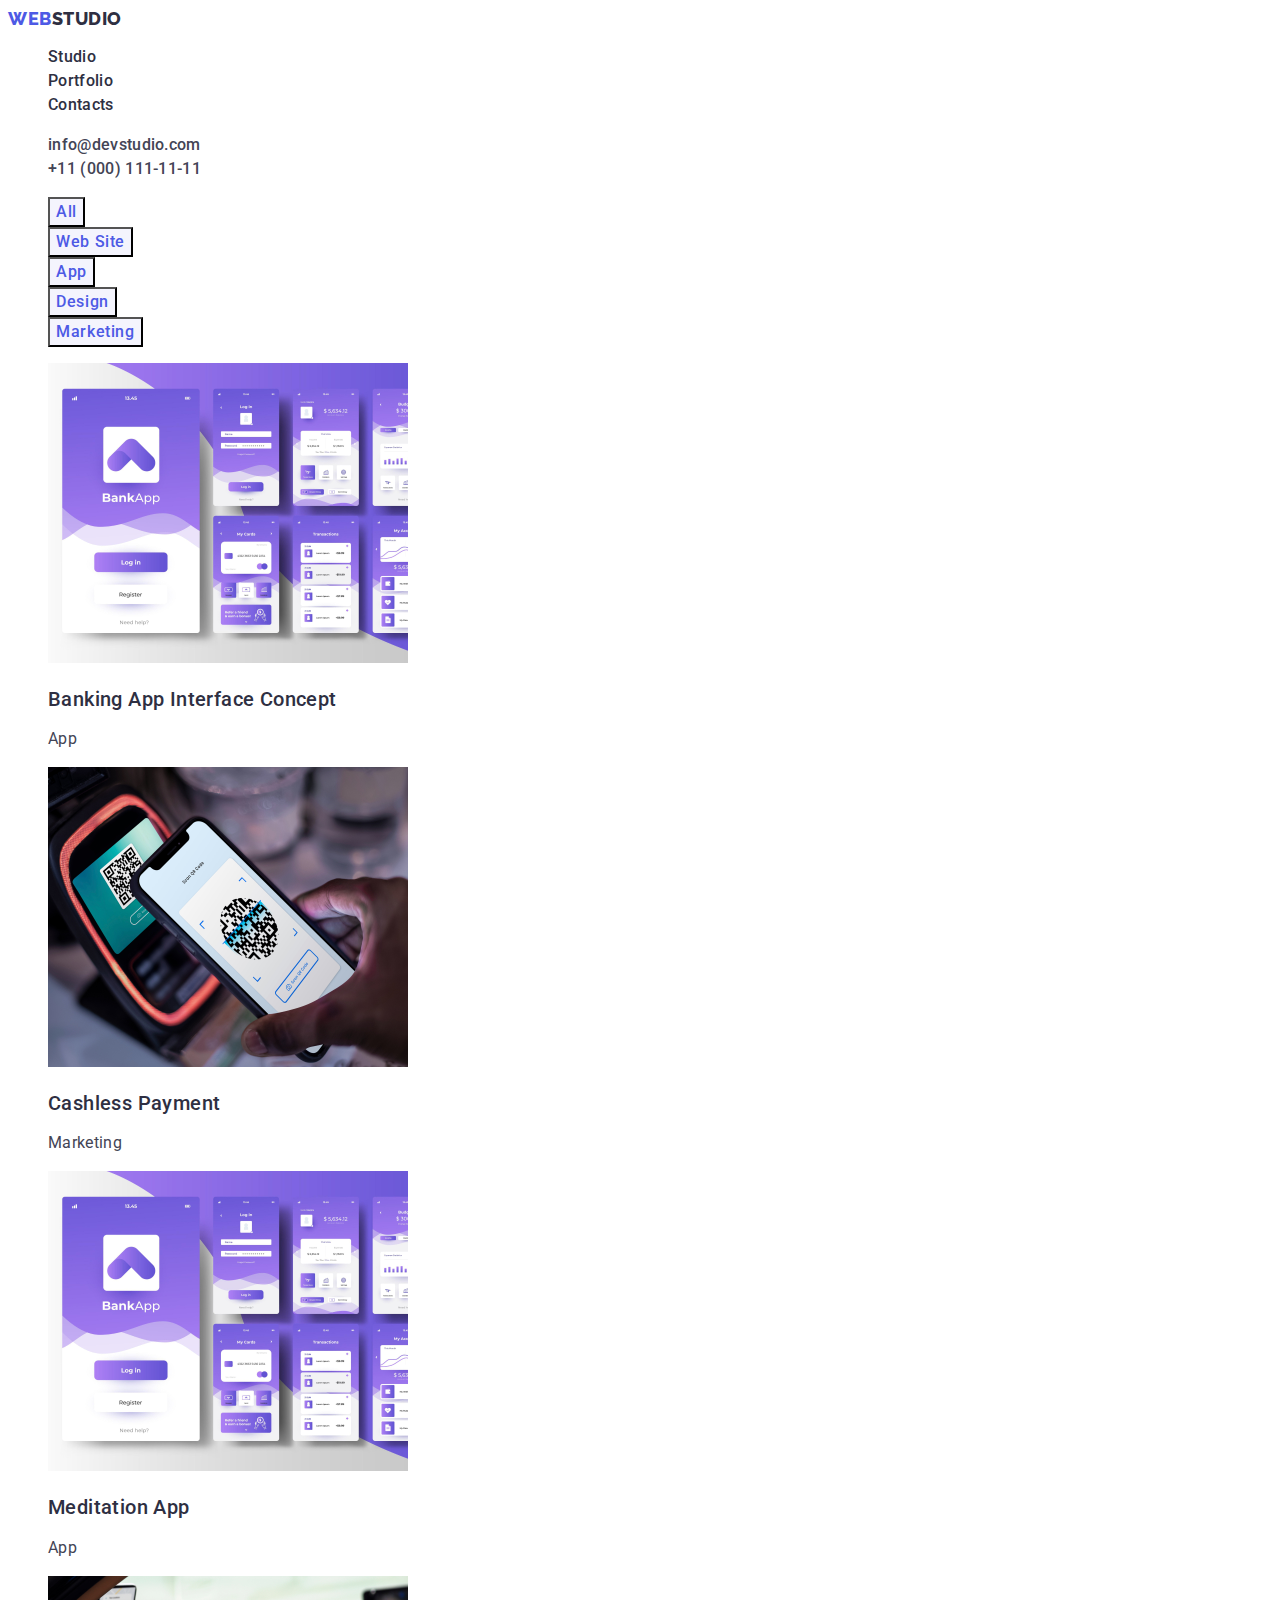
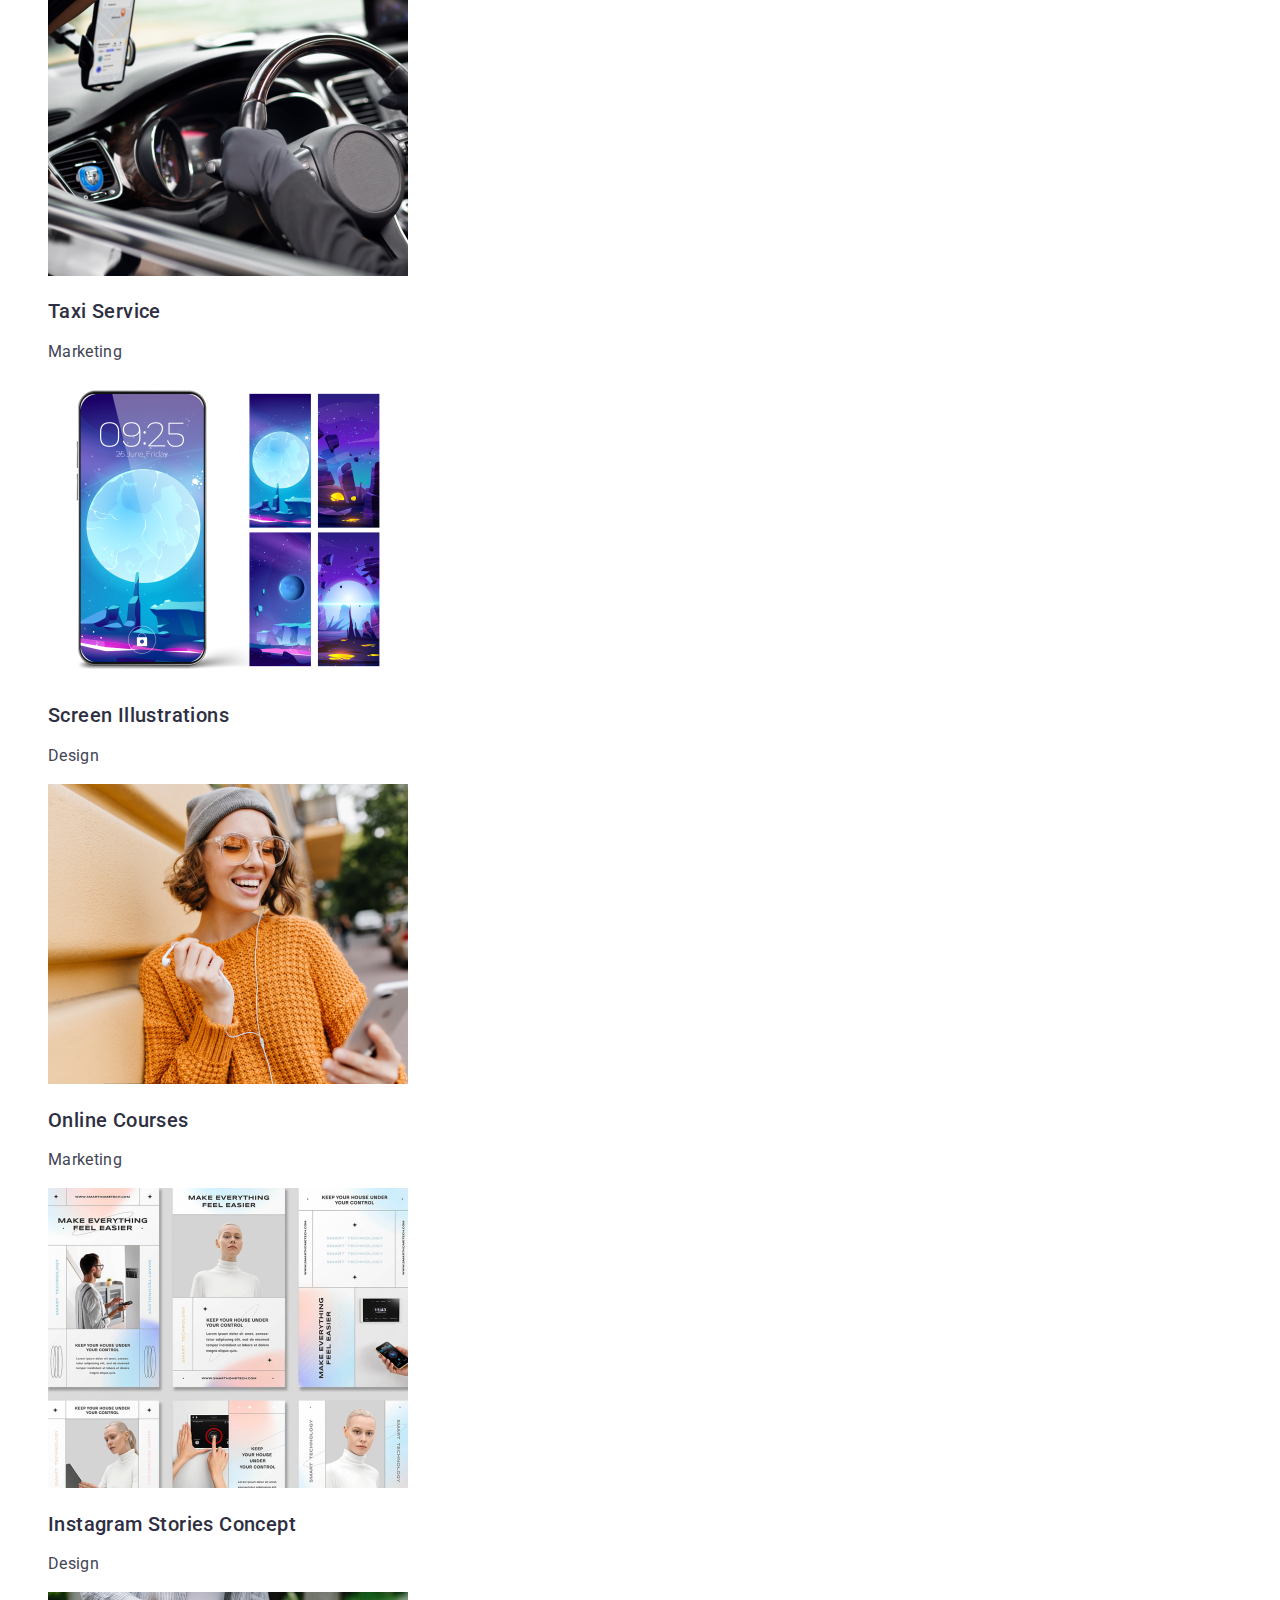
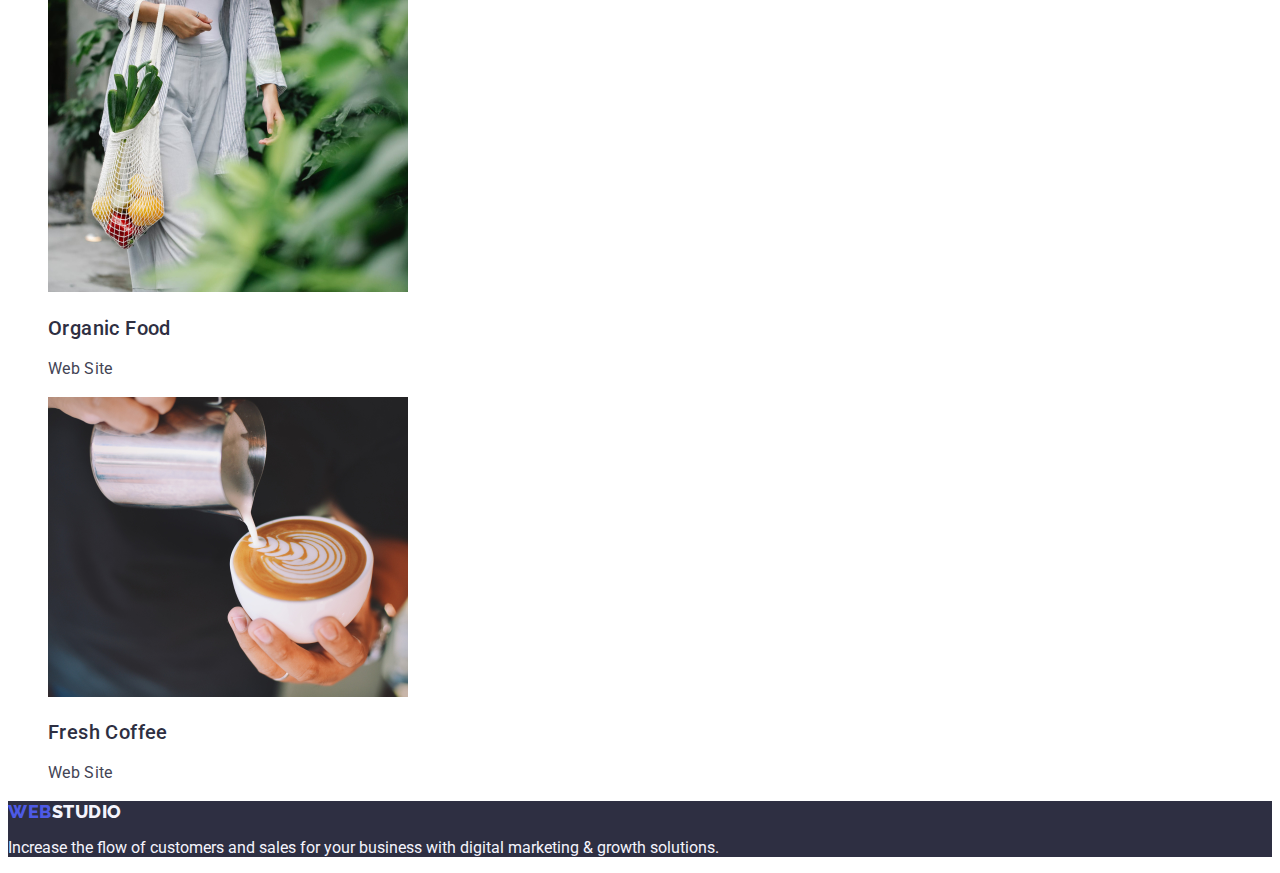
==== commit 66aecbbd: "release 2.1" ====
--- a/portfolio.html
+++ b/portfolio.html
@@ -127,7 +127,7 @@
                 width="360"
               />
               <h2 class="portfolio-title">Online Courses</h2>
-              <p class="portfolio-description">Marketting</p></a
+              <p class="portfolio-description">Marketing</p></a
             >
           </li>
           <li>
--- a/css/styles.css
+++ b/css/styles.css
@@ -1,14 +1,13 @@
+:root {
+  --font-family: "Roboto", sans-serif;
+  --text-color: #434455;
+  --background-color: #ffffff;
+}
 .page {
-  font-family: "Roboto", sans-serif;
-  color: #434455;
-  background-color: #ffffff;
+  font-family: var(--font-family);
+  color: var(--text-color);
+  background-color: var(--background-color);
 }
-.page:root {
-  font-family: "Roboto", sans-serif;
-  color: #434455;
-  background-color: #ffffff;
-}
-
 /* Logotype */
 .header nav > a {
   font-family: "Raleway", sans-serif;
@@ -33,10 +32,17 @@
   letter-spacing: 0.02em;
   color: #2e2f42;
 }
+.link h2 {
+  font-weight: 500;
+  font-size: 20px;
+  line-height: 1.2;
+  letter-spacing: 0.02em;
+}
+.link p {
+  color: #434455;
+}
 
-.link:hover {
-  color: #404bbf;
-}
+.link:hover,
 .link:focus {
   color: #404bbf;
 }
@@ -185,6 +191,3 @@
   background-color: #404bbf;
   cursor: pointer;
 }
-/* :root {
-  font-family: "Roboto", sans-serif;
-} */
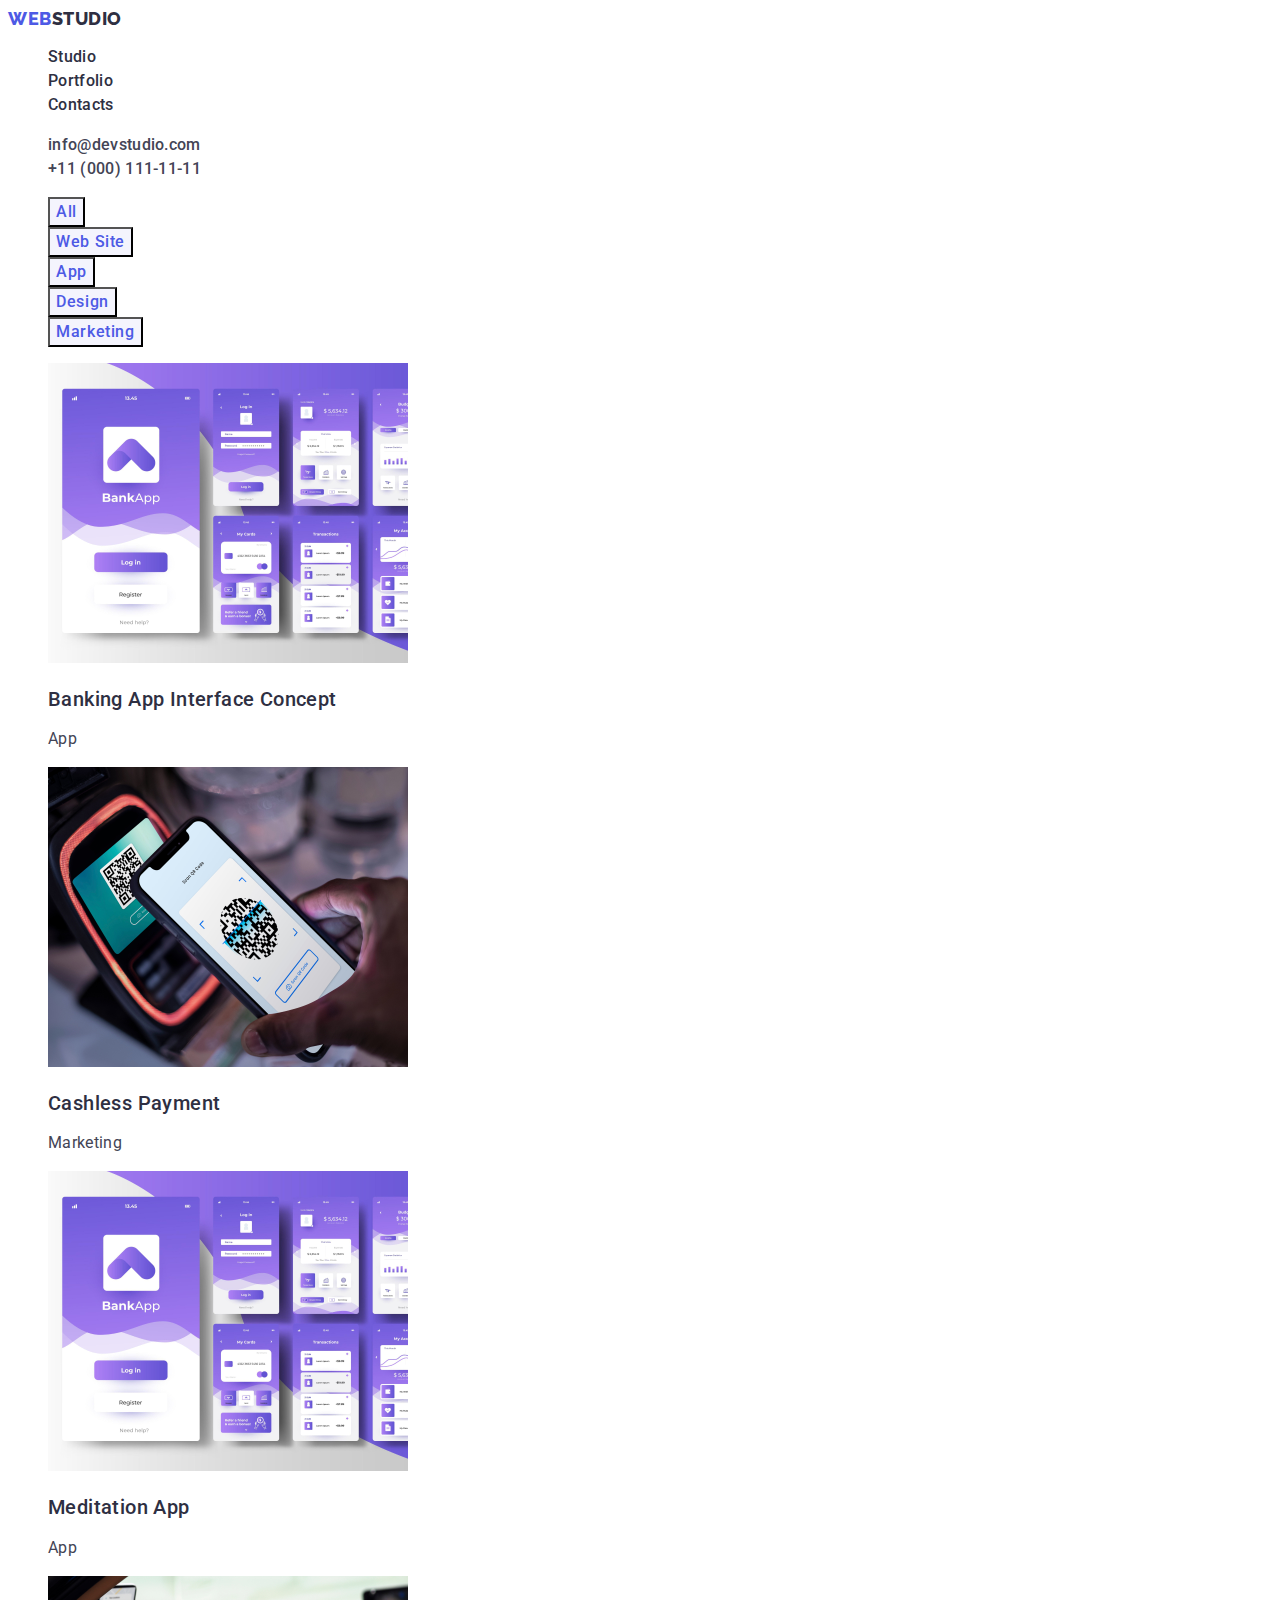
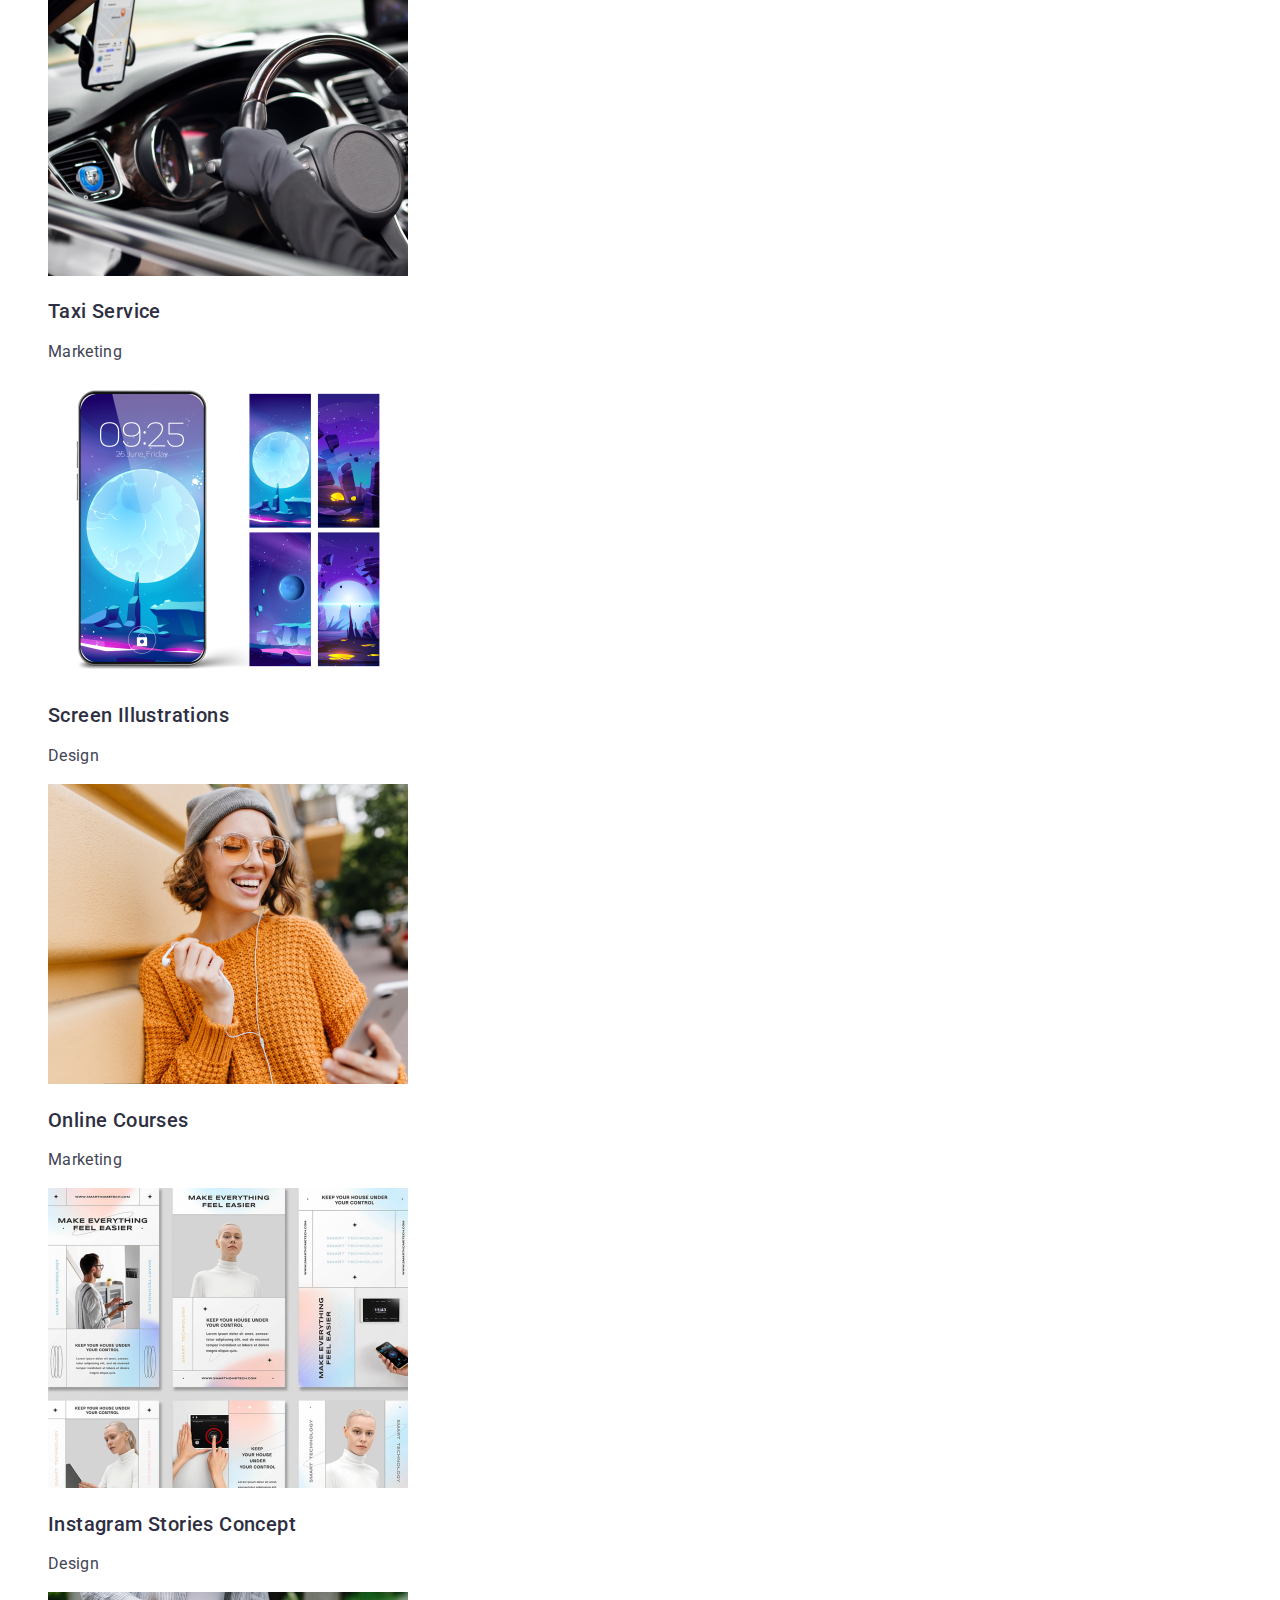
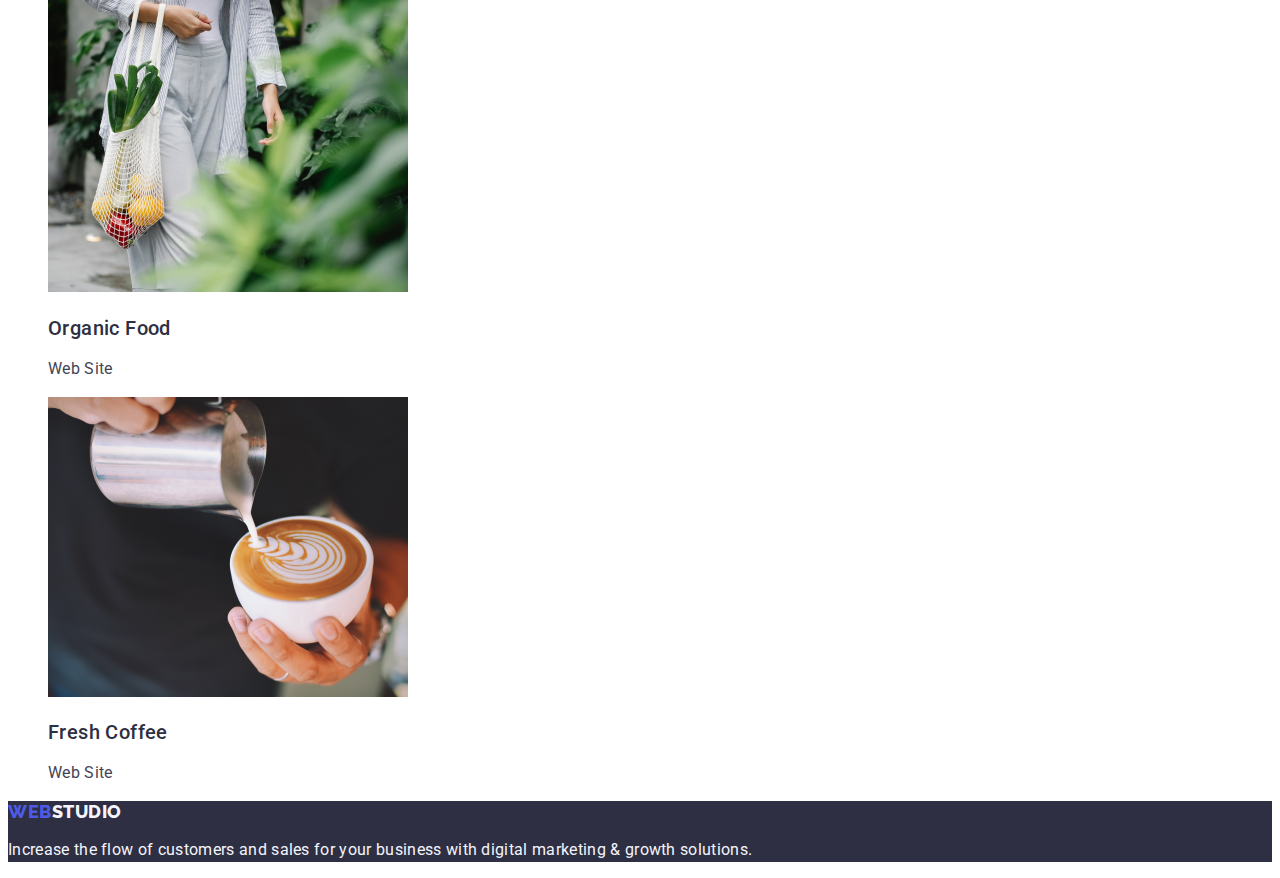
==== commit 779a5ecb: "release 2.2" ====
--- a/portfolio.html
+++ b/portfolio.html
@@ -172,7 +172,7 @@
       <a href="./index.html" class="link"
         >Web<span class="log-span">Studio</span></a
       >
-      <p class="footer description">
+      <p class="footer-description">
         Increase the flow of customers and sales for your business with digital
         marketing & growth solutions.
       </p>
--- a/css/styles.css
+++ b/css/styles.css
@@ -159,8 +159,6 @@
 }
 .footer p {
   color: #f4f4fd;
-}
-.footer .footer-decription {
   line-height: 1.5;
   letter-spacing: 0.02em;
 }
